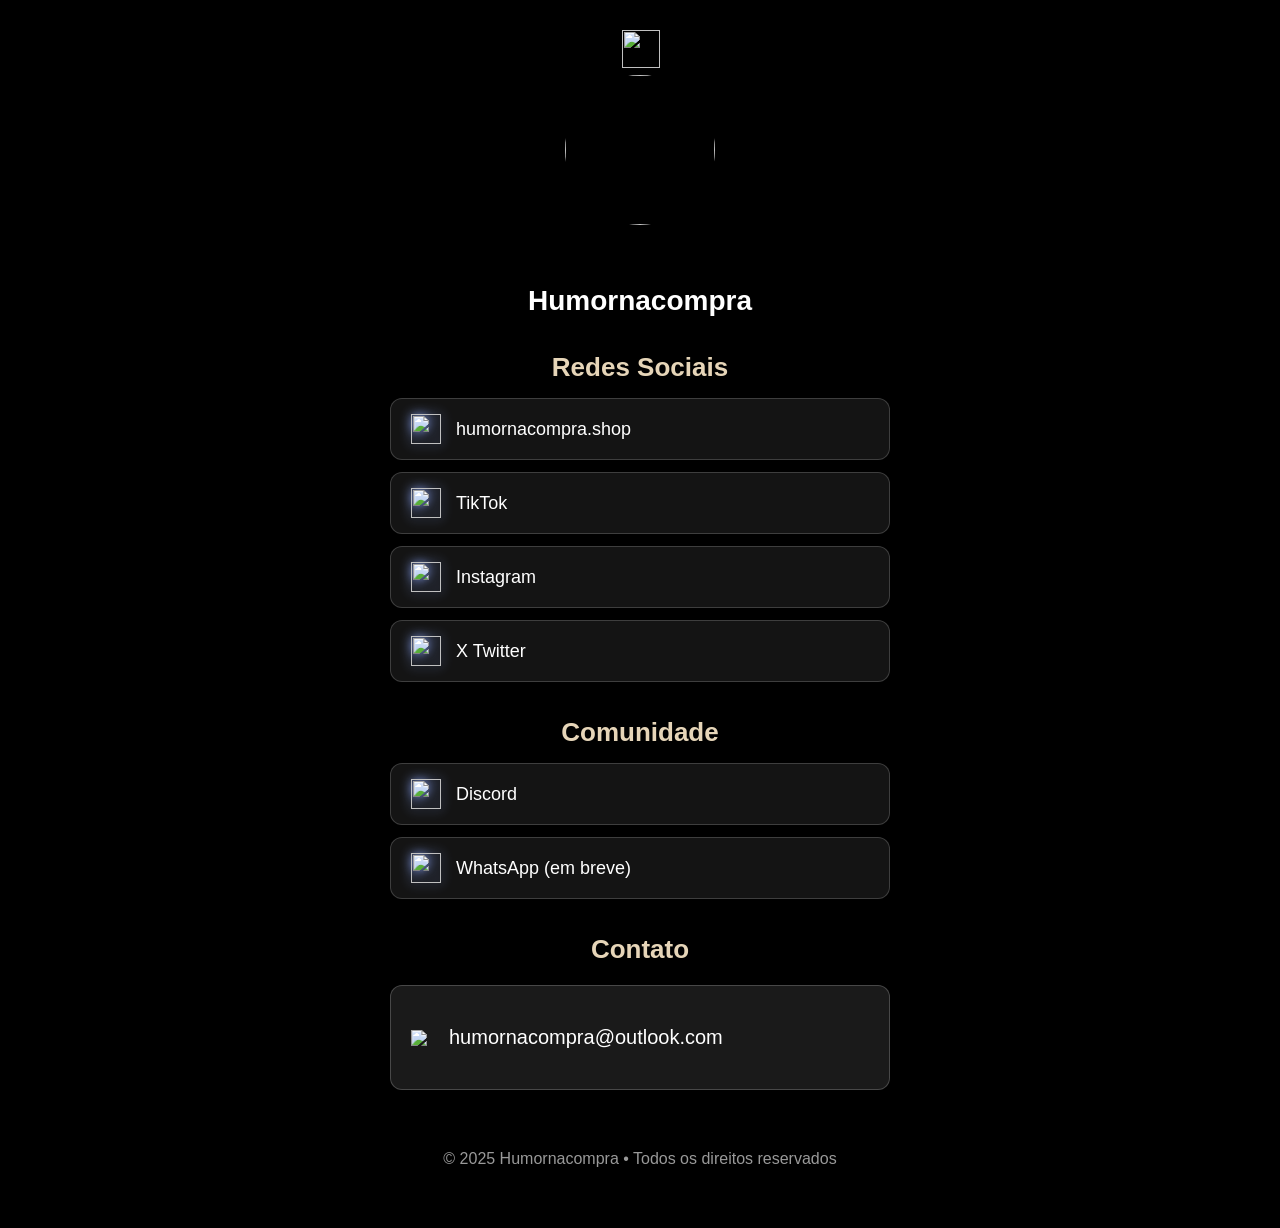
==== index.html @ 93d77291 "index.html" ====
<!DOCTYPE html>
<html lang="pt-BR">
<head>

<!-- Google tag (gtag.js) -->
<script async src="https://www.googletagmanager.com/gtag/js?id=G-73WH4DNDRT"></script>
<script>
  window.dataLayer = window.dataLayer || [];
  function gtag(){dataLayer.push(arguments);}
  gtag('js', new Date());
  gtag('config', 'G-73WH4DNDRT');
</script>

<meta charset="UTF-8">
<meta name="viewport" content="width=device-width, initial-scale=1.0">
<title>Humornacompra</title>

<link rel="icon" type="image/png" href="web1.png">

<style>
:root {
    --accent: #8da9ff;
    --accent2: #cfe0ff;
    --glass-bg: rgba(255,255,255,0.08);
    --glass-border: rgba(255,255,255,0.18);
    --title-color: #e6d5b8;
}

/* ===================== */
/* FUNDO SLIDESHOW */
/* ===================== */
body {
    margin: 0;
    font-family: Arial, sans-serif;
    color: #fff;
    display: flex;
    flex-direction: column;
    align-items: center;
    min-height: 100vh;
    padding: 40px 20px;
    overflow-x: hidden;
    background: #000;
    position: relative;
}

/* Slides */
.bg-slide {
    position: fixed;
    inset: 0;
    background-size: cover;
    background-position: center;
    background-repeat: no-repeat;
    z-index: -3;
    opacity: 0;
    animation: slideShow 32s infinite;
}

/* Cada slide com atraso */
.bg1 { background-image: url("fundo1.png"); animation-delay: 0s; }
.bg2 { background-image: url("fundo2.png"); animation-delay: 8s; }
.bg3 { background-image: url("fundo3.png"); animation-delay: 16s; }
.bg4 { background-image: url("fundo4.png"); animation-delay: 24s; }

/* Animação suave */
@keyframes slideShow {
    0%   { opacity: 0; }
    10%  { opacity: 1; }
    25%  { opacity: 1; }
    35%  { opacity: 0; }
    100% { opacity: 0; }
}

/* Camada de vidro/blur */
.bg-glass {
    position: fixed;
    inset: 0;
    z-index: -2;
    background: rgba(0,0,0,0.35);
    backdrop-filter: blur(14px);
    -webkit-backdrop-filter: blur(14px);
}

/* ===================== */
/* CONTEÚDO */
/* ===================== */

.container {
    width: 100%;
    max-width: 500px;
}

/* LOGO */
.logo-wrapper {
    position: relative;
    width: 220px;
    height: 220px;
    margin: 0 auto;
}

.profile-pic {
    width: 150px;
    height: 150px;
    border-radius: 50%;
    position: absolute;
    top: 35px;
    left: 35px;
    animation: colorShift 5s ease-in-out infinite;
}

@keyframes colorShift {
    0% { box-shadow: 0 0 25px #8da9ff, 0 0 35px #8da9ff; }
    50% { box-shadow: 0 0 45px #ffffff, 0 0 70px #ffffff; }
    100% { box-shadow: 0 0 25px #8da9ff, 0 0 35px #8da9ff; }
}

/* Órbita */
.orbital-group {
    position: absolute;
    inset: 0;
    animation: orbit 20s linear infinite;
}

@keyframes orbit {
    from { transform: rotate(0deg); }
    to   { transform: rotate(360deg); }
}

.lua-img {
    width: 38px;
    height: 38px;
    position: absolute;
    top: -10px;
    left: 92px;
}

/* Nome */
.profile-name {
    text-align: center;
    font-size: 28px;
    font-weight: bold;
    margin: 25px 0 20px;
}

/* Títulos */
h2, .section-title {
    text-align: center;
    font-size: 26px;
    font-weight: bold;
    margin: 35px 0 15px;
    color: var(--title-color);
}

/* Ícones */
.icon-img {
    width: 30px;
    height: 30px;
    animation: softPulse 2.2s ease-in-out infinite;
    filter: drop-shadow(0 0 6px var(--accent));
}

@keyframes softPulse {
    0% { transform: scale(1); }
    50% { transform: scale(1.15); }
    100% { transform: scale(1); }
}

/* Cards */
.link-card {
    background: var(--glass-bg);
    padding: 15px 20px;
    border-radius: 12px;
    margin: 12px 0;
    display: flex;
    align-items: center;
    gap: 15px;
    color: #fff;
    font-size: 18px;
    border: 1px solid var(--glass-border);
    text-decoration: none;
    transition: 0.25s ease;
}

.link-card:hover {
    transform: translateY(-4px);
    border-color: var(--accent);
    box-shadow: 0 0 15px var(--accent2), 0 0 25px var(--accent);
}

/* Contato */
.contato-box {
    margin-top: 20px;
    padding: 20px;
    border-radius: 12px;
    background: rgba(255,255,255,0.1);
    border: 1px solid rgba(255,255,255,0.2);
}

.contato-item {
    display: flex;
    align-items: center;
    gap: 12px;
    font-size: 20px;
}

/* Rodapé */
footer {
    width: 100%;
    padding: 20px;
    text-align: center;
    opacity: 0.6;
    margin-top: 40px;
}
</style>
</head>

<body>

<!-- SLIDES -->
<div class="bg-slide bg1"></div>
<div class="bg-slide bg2"></div>
<div class="bg-slide bg3"></div>
<div class="bg-slide bg4"></div>
<div class="bg-glass"></div>

<div class="container">

    <div class="logo-wrapper">
        <img src="logo.jpg" class="profile-pic">
        <div class="orbital-group">
            <img src="lua1.png" class="lua-img">
        </div>
    </div>

    <p class="profile-name">Humornacompra</p>

    <h2>Redes Sociais</h2>

    <a href="https://humornacompra.shop" class="link-card">
        <img src="web2.png" class="icon-img"> humornacompra.shop
    </a>

    <a href="https://www.tiktok.com/@humornacompra" class="link-card">
        <img src="tiktok.png" class="icon-img"> TikTok
    </a>

    <a href="https://www.instagram.com/humornacompra/" class="link-card">
        <img src="instagram.png" class="icon-img"> Instagram
    </a>

    <a href="https://x.com/humornacompra" class="link-card">
        <img src="x.png" class="icon-img"> X Twitter
    </a>

    <div class="section-title">Comunidade</div>

    <a href="https://discord.gg/jjnBDxH6M2" class="link-card">
        <img src="discord.png" class="icon-img"> Discord
    </a>

    <a href="#" class="link-card">
        <img src="whatsapp.png" class="icon-img"> WhatsApp (em breve)
    </a>

    <h2>Contato</h2>

    <div class="contato-box">
        <p class="contato-item">
            <img src="email.png" width="26"> humornacompra@outlook.com
        </p>
    </div>

</div>

<footer>
© 2025 Humornacompra • Todos os direitos reservados
</footer>

</body>
</html>
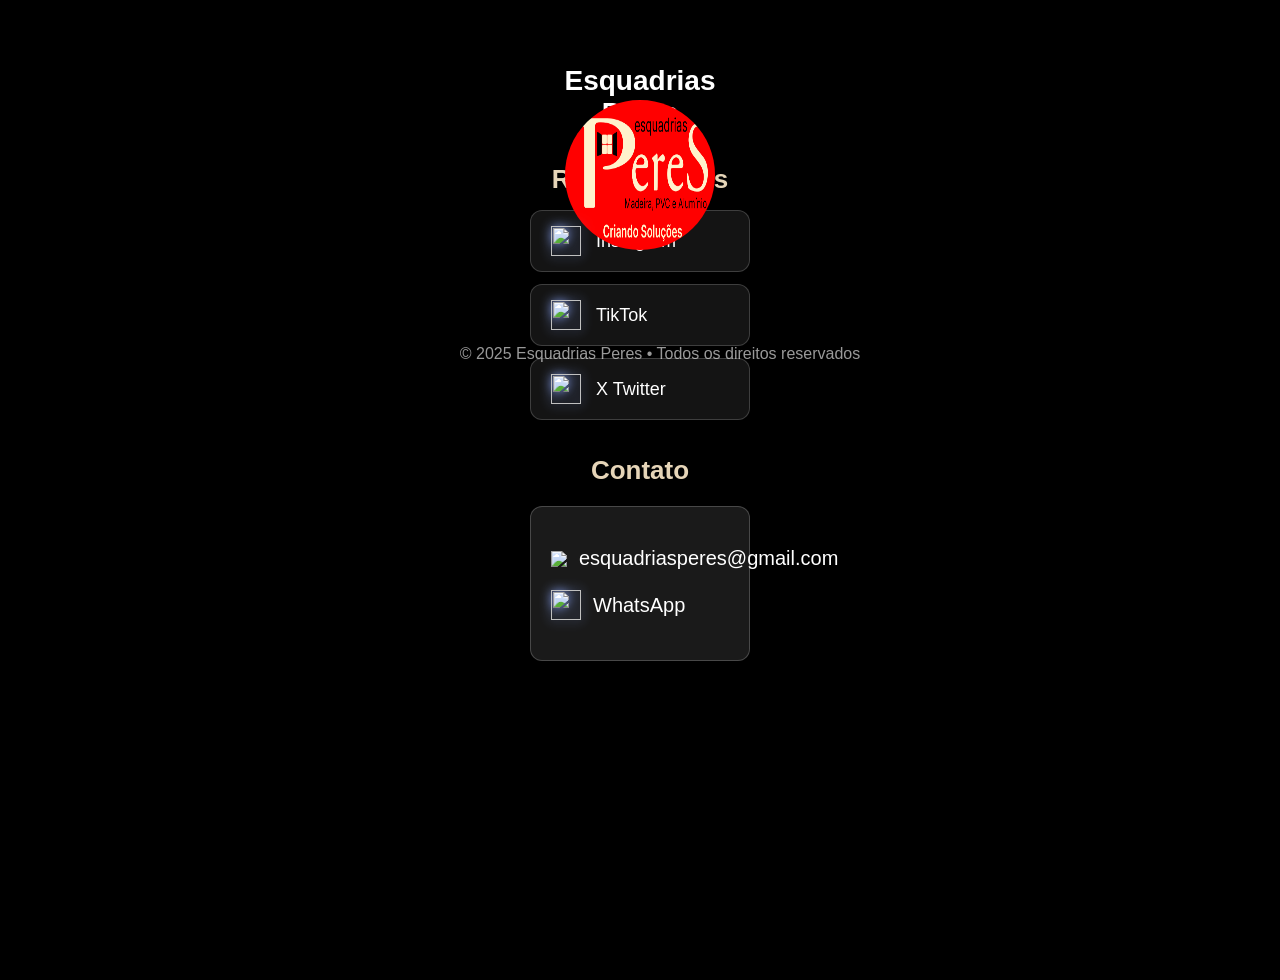
==== commit 13fb0620: "index.html" ====
--- a/index.html
+++ b/index.html
@@ -225,55 +225,44 @@
 <div class="container">
 
     <div class="logo-wrapper">
-        <img src="logo.jpg" class="profile-pic">
+        <img src="PeresLogo.png" class="profile-pic">
         <div class="orbital-group">
-            <img src="lua1.png" class="lua-img">
-        </div>
     </div>
 
-    <p class="profile-name">Humornacompra</p>
+    <p class="profile-name">Esquadrias Peres</p>
 
     <h2>Redes Sociais</h2>
 
-    <a href="https://humornacompra.shop" class="link-card">
-        <img src="web2.png" class="icon-img"> humornacompra.shop
+      <a href="https://www.instagram.com/humornacompra/" class="link-card">
+        <img src="instagram.png" class="icon-img"> Instagram
     </a>
 
     <a href="https://www.tiktok.com/@humornacompra" class="link-card">
         <img src="tiktok.png" class="icon-img"> TikTok
     </a>
 
-    <a href="https://www.instagram.com/humornacompra/" class="link-card">
-        <img src="instagram.png" class="icon-img"> Instagram
-    </a>
-
     <a href="https://x.com/humornacompra" class="link-card">
         <img src="x.png" class="icon-img"> X Twitter
     </a>
 
-    <div class="section-title">Comunidade</div>
-
-    <a href="https://discord.gg/jjnBDxH6M2" class="link-card">
-        <img src="discord.png" class="icon-img"> Discord
-    </a>
-
-    <a href="#" class="link-card">
-        <img src="whatsapp.png" class="icon-img"> WhatsApp (em breve)
-    </a>
-
     <h2>Contato</h2>
 
     <div class="contato-box">
         <p class="contato-item">
-            <img src="email.png" width="26"> humornacompra@outlook.com
+            <img src="email.png" width="26"> esquadriasperes@gmail.com
+        </p>
+      
+        <p class="contato-item">
+            <img src="whatsapp.png" class="icon-img"> WhatsApp
         </p>
     </div>
 
 </div>
 
 <footer>
-© 2025 Humornacompra • Todos os direitos reservados
+© 2025 Esquadrias Peres • Todos os direitos reservados
 </footer>
 
 </body>
 </html>
+
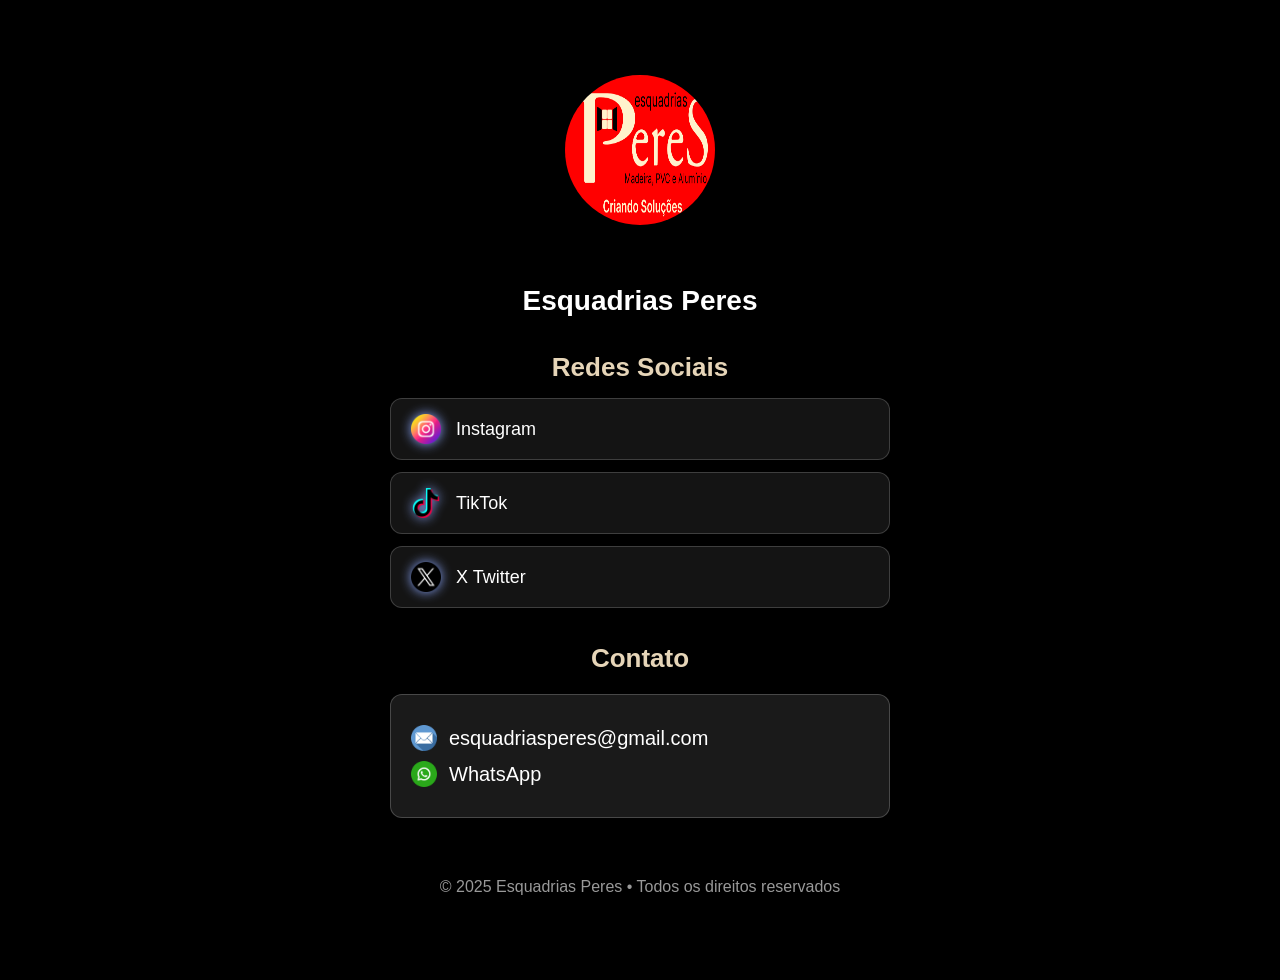
==== commit 7bd042bf: "index.html" ====
--- a/index.html
+++ b/index.html
@@ -2,267 +2,269 @@
 <html lang="pt-BR">
 <head>
 
-<!-- Google tag (gtag.js) -->
-<script async src="https://www.googletagmanager.com/gtag/js?id=G-73WH4DNDRT"></script>
-<script>
-  window.dataLayer = window.dataLayer || [];
-  function gtag(){dataLayer.push(arguments);}
-  gtag('js', new Date());
-  gtag('config', 'G-73WH4DNDRT');
-</script>
-
-<meta charset="UTF-8">
-<meta name="viewport" content="width=device-width, initial-scale=1.0">
-<title>Humornacompra</title>
-
-<link rel="icon" type="image/png" href="web1.png">
-
-<style>
-:root {
-    --accent: #8da9ff;
-    --accent2: #cfe0ff;
-    --glass-bg: rgba(255,255,255,0.08);
-    --glass-border: rgba(255,255,255,0.18);
-    --title-color: #e6d5b8;
-}
-
-/* ===================== */
-/* FUNDO SLIDESHOW */
-/* ===================== */
-body {
-    margin: 0;
-    font-family: Arial, sans-serif;
-    color: #fff;
-    display: flex;
-    flex-direction: column;
-    align-items: center;
-    min-height: 100vh;
-    padding: 40px 20px;
-    overflow-x: hidden;
-    background: #000;
-    position: relative;
-}
-
-/* Slides */
-.bg-slide {
-    position: fixed;
-    inset: 0;
-    background-size: cover;
-    background-position: center;
-    background-repeat: no-repeat;
-    z-index: -3;
-    opacity: 0;
-    animation: slideShow 32s infinite;
-}
-
-/* Cada slide com atraso */
-.bg1 { background-image: url("fundo1.png"); animation-delay: 0s; }
-.bg2 { background-image: url("fundo2.png"); animation-delay: 8s; }
-.bg3 { background-image: url("fundo3.png"); animation-delay: 16s; }
-.bg4 { background-image: url("fundo4.png"); animation-delay: 24s; }
-
-/* Animação suave */
-@keyframes slideShow {
-    0%   { opacity: 0; }
-    10%  { opacity: 1; }
-    25%  { opacity: 1; }
-    35%  { opacity: 0; }
-    100% { opacity: 0; }
-}
-
-/* Camada de vidro/blur */
-.bg-glass {
-    position: fixed;
-    inset: 0;
-    z-index: -2;
-    background: rgba(0,0,0,0.35);
-    backdrop-filter: blur(14px);
-    -webkit-backdrop-filter: blur(14px);
-}
-
-/* ===================== */
-/* CONTEÚDO */
-/* ===================== */
-
-.container {
-    width: 100%;
-    max-width: 500px;
-}
-
-/* LOGO */
-.logo-wrapper {
-    position: relative;
-    width: 220px;
-    height: 220px;
-    margin: 0 auto;
-}
-
-.profile-pic {
-    width: 150px;
-    height: 150px;
-    border-radius: 50%;
-    position: absolute;
-    top: 35px;
-    left: 35px;
-    animation: colorShift 5s ease-in-out infinite;
-}
-
-@keyframes colorShift {
-    0% { box-shadow: 0 0 25px #8da9ff, 0 0 35px #8da9ff; }
-    50% { box-shadow: 0 0 45px #ffffff, 0 0 70px #ffffff; }
-    100% { box-shadow: 0 0 25px #8da9ff, 0 0 35px #8da9ff; }
-}
-
-/* Órbita */
-.orbital-group {
-    position: absolute;
-    inset: 0;
-    animation: orbit 20s linear infinite;
-}
-
-@keyframes orbit {
-    from { transform: rotate(0deg); }
-    to   { transform: rotate(360deg); }
-}
-
-.lua-img {
-    width: 38px;
-    height: 38px;
-    position: absolute;
-    top: -10px;
-    left: 92px;
-}
-
-/* Nome */
-.profile-name {
-    text-align: center;
-    font-size: 28px;
-    font-weight: bold;
-    margin: 25px 0 20px;
-}
-
-/* Títulos */
-h2, .section-title {
-    text-align: center;
-    font-size: 26px;
-    font-weight: bold;
-    margin: 35px 0 15px;
-    color: var(--title-color);
-}
-
-/* Ícones */
-.icon-img {
-    width: 30px;
-    height: 30px;
-    animation: softPulse 2.2s ease-in-out infinite;
-    filter: drop-shadow(0 0 6px var(--accent));
-}
-
-@keyframes softPulse {
-    0% { transform: scale(1); }
-    50% { transform: scale(1.15); }
-    100% { transform: scale(1); }
-}
-
-/* Cards */
-.link-card {
-    background: var(--glass-bg);
-    padding: 15px 20px;
-    border-radius: 12px;
-    margin: 12px 0;
-    display: flex;
-    align-items: center;
-    gap: 15px;
-    color: #fff;
-    font-size: 18px;
-    border: 1px solid var(--glass-border);
-    text-decoration: none;
-    transition: 0.25s ease;
-}
-
-.link-card:hover {
-    transform: translateY(-4px);
-    border-color: var(--accent);
-    box-shadow: 0 0 15px var(--accent2), 0 0 25px var(--accent);
-}
-
-/* Contato */
-.contato-box {
-    margin-top: 20px;
-    padding: 20px;
-    border-radius: 12px;
-    background: rgba(255,255,255,0.1);
-    border: 1px solid rgba(255,255,255,0.2);
-}
-
-.contato-item {
-    display: flex;
-    align-items: center;
-    gap: 12px;
-    font-size: 20px;
-}
-
-/* Rodapé */
-footer {
-    width: 100%;
-    padding: 20px;
-    text-align: center;
-    opacity: 0.6;
-    margin-top: 40px;
-}
-</style>
+  <!-- Google tag (gtag.js) -->
+  <script async src="https://www.googletagmanager.com/gtag/js?id=G-73WH4DNDRT"></script>
+  <script>
+    window.dataLayer = window.dataLayer || [];
+    function gtag(){dataLayer.push(arguments);}
+    gtag('js', new Date());
+    gtag('config', 'G-73WH4DNDRT');
+  </script>
+
+  <meta charset="UTF-8">
+  <meta name="viewport" content="width=device-width, initial-scale=1.0">
+  <title>Esquadrias Peres</title>
+
+  <link rel="icon" type="image/png" href="web1.png">
+
+  <style>
+    :root {
+      --accent: #8da9ff;
+      --accent2: #cfe0ff;
+      --glass-bg: rgba(255,255,255,0.08);
+      --glass-border: rgba(255,255,255,0.18);
+      --title-color: #e6d5b8;
+    }
+
+    /* ===================== */
+    /* FUNDO SLIDESHOW */
+    /* ===================== */
+    body {
+      margin: 0;
+      font-family: Arial, sans-serif;
+      color: #fff;
+      display: flex;
+      flex-direction: column;
+      align-items: center;
+      min-height: 100vh;
+      padding: 40px 20px;
+      overflow-x: hidden;
+      background: #000;
+      position: relative;
+    }
+
+    .bg-slide {
+      position: fixed;
+      inset: 0;
+      background-size: cover;
+      background-position: center;
+      background-repeat: no-repeat;
+      z-index: -3;
+      opacity: 0;
+      animation: slideShow 32s infinite;
+    }
+
+    .bg1 { background-image: url("fundo1.png"); animation-delay: 0s; }
+    .bg2 { background-image: url("fundo2.png"); animation-delay: 8s; }
+    .bg3 { background-image: url("fundo3.png"); animation-delay: 16s; }
+    .bg4 { background-image: url("fundo4.png"); animation-delay: 24s; }
+
+    @keyframes slideShow {
+      0%   { opacity: 0; }
+      10%  { opacity: 1; }
+      25%  { opacity: 1; }
+      35%  { opacity: 0; }
+      100% { opacity: 0; }
+    }
+
+    .bg-glass {
+      position: fixed;
+      inset: 0;
+      z-index: -2;
+      background: rgba(0,0,0,0.35);
+      backdrop-filter: blur(14px);
+      -webkit-backdrop-filter: blur(14px);
+    }
+
+    /* ===================== */
+    /* CONTEÚDO */
+    /* ===================== */
+    .container {
+      width: 100%;
+      max-width: 500px;
+    }
+
+    /* LOGO */
+    .logo-wrapper {
+      position: relative;
+      width: 220px;
+      height: 220px;
+      margin: 0 auto;
+    }
+
+    .profile-pic {
+      width: 150px;
+      height: 150px;
+      border-radius: 50%;
+      position: absolute;
+      top: 35px;
+      left: 35px;
+      animation: colorShift 5s ease-in-out infinite;
+    }
+
+    @keyframes colorShift {
+      0% { box-shadow: 0 0 25px #8da9ff, 0 0 35px #8da9ff; }
+      50% { box-shadow: 0 0 45px #ffffff, 0 0 70px #ffffff; }
+      100% { box-shadow: 0 0 25px #8da9ff, 0 0 35px #8da9ff; }
+    }
+
+    /* Órbita (mantida, caso você queira colocar algum ícone girando no futuro) */
+    .orbital-group {
+      position: absolute;
+      inset: 0;
+      animation: orbit 20s linear infinite;
+      transform-origin: center center;
+      pointer-events: none;
+    }
+
+    @keyframes orbit {
+      from { transform: rotate(0deg); }
+      to   { transform: rotate(360deg); }
+    }
+
+    .lua-img {
+      width: 38px;
+      height: 38px;
+      position: absolute;
+      top: -10px;
+      left: 92px;
+    }
+
+    .profile-name {
+      text-align: center;
+      font-size: 28px;
+      font-weight: bold;
+      margin: 25px 0 20px;
+    }
+
+    h2, .section-title {
+      text-align: center;
+      font-size: 26px;
+      font-weight: bold;
+      margin: 35px 0 15px;
+      color: var(--title-color);
+    }
+
+    .icon-img {
+      width: 30px;
+      height: 30px;
+      animation: softPulse 2.2s ease-in-out infinite;
+      filter: drop-shadow(0 0 6px var(--accent));
+    }
+
+    @keyframes softPulse {
+      0% { transform: scale(1); }
+      50% { transform: scale(1.15); }
+      100% { transform: scale(1); }
+    }
+
+    .link-card {
+      background: var(--glass-bg);
+      padding: 15px 20px;
+      border-radius: 12px;
+      margin: 12px 0;
+      display: flex;
+      align-items: center;
+      gap: 15px;
+      color: #fff;
+      font-size: 18px;
+      border: 1px solid var(--glass-border);
+      text-decoration: none;
+      transition: 0.25s ease;
+    }
+
+    .link-card:hover {
+      transform: translateY(-4px);
+      border-color: var(--accent);
+      box-shadow: 0 0 15px var(--accent2), 0 0 25px var(--accent);
+    }
+
+    .contato-box {
+      margin-top: 20px;
+      padding: 20px;
+      border-radius: 12px;
+      background: rgba(255,255,255,0.1);
+      border: 1px solid rgba(255,255,255,0.2);
+    }
+
+    .contato-item {
+      display: flex;
+      align-items: center;
+      gap: 12px;
+      font-size: 20px;
+      margin: 10px 0;
+    }
+
+    /* Contato sem pulso/brilho (mais limpo) */
+    .contato-item img {
+      animation: none !important;
+      filter: none !important;
+    }
+
+    footer {
+      width: 100%;
+      padding: 20px;
+      text-align: center;
+      opacity: 0.6;
+      margin-top: 40px;
+    }
+  </style>
 </head>
 
 <body>
 
-<!-- SLIDES -->
-<div class="bg-slide bg1"></div>
-<div class="bg-slide bg2"></div>
-<div class="bg-slide bg3"></div>
-<div class="bg-slide bg4"></div>
-<div class="bg-glass"></div>
-
-<div class="container">
-
+  <!-- SLIDES -->
+  <div class="bg-slide bg1"></div>
+  <div class="bg-slide bg2"></div>
+  <div class="bg-slide bg3"></div>
+  <div class="bg-slide bg4"></div>
+  <div class="bg-glass"></div>
+
+  <div class="container">
+
+    <!-- LOGO -->
     <div class="logo-wrapper">
-        <img src="PeresLogo.png" class="profile-pic">
-        <div class="orbital-group">
+      <img src="PeresLogo.png" class="profile-pic" alt="Logo Esquadrias Peres">
+
+      <div class="orbital-group">
+        <!-- Se quiser um ícone orbitando, descomente e ajuste o arquivo -->
+        <!-- <img src="lua1.png" class="lua-img" alt="Ornamento"> -->
+      </div>
     </div>
 
     <p class="profile-name">Esquadrias Peres</p>
 
     <h2>Redes Sociais</h2>
 
-      <a href="https://www.instagram.com/humornacompra/" class="link-card">
-        <img src="instagram.png" class="icon-img"> Instagram
+    <a href="https://www.instagram.com/humornacompra/" class="link-card" target="_blank" rel="noopener">
+      <img src="instagram.png" class="icon-img" alt="Instagram"> Instagram
     </a>
 
-    <a href="https://www.tiktok.com/@humornacompra" class="link-card">
-        <img src="tiktok.png" class="icon-img"> TikTok
+    <a href="https://www.tiktok.com/@humornacompra" class="link-card" target="_blank" rel="noopener">
+      <img src="tiktok.png" class="icon-img" alt="TikTok"> TikTok
     </a>
 
-    <a href="https://x.com/humornacompra" class="link-card">
-        <img src="x.png" class="icon-img"> X Twitter
+    <a href="https://x.com/humornacompra" class="link-card" target="_blank" rel="noopener">
+      <img src="x.png" class="icon-img" alt="X"> X Twitter
     </a>
 
     <h2>Contato</h2>
 
     <div class="contato-box">
-        <p class="contato-item">
-            <img src="email.png" width="26"> esquadriasperes@gmail.com
-        </p>
-      
-        <p class="contato-item">
-            <img src="whatsapp.png" class="icon-img"> WhatsApp
-        </p>
+      <p class="contato-item">
+        <img src="email.png" width="26" alt="Email"> esquadriasperes@gmail.com
+      </p>
+
+      <p class="contato-item">
+        <img src="whatsapp.png" width="26" alt="WhatsApp"> WhatsApp
+      </p>
     </div>
 
-</div>
-
-<footer>
-© 2025 Esquadrias Peres • Todos os direitos reservados
-</footer>
+  </div>
+
+  <footer>
+    © 2025 Esquadrias Peres • Todos os direitos reservados
+  </footer>
 
 </body>
 </html>
-
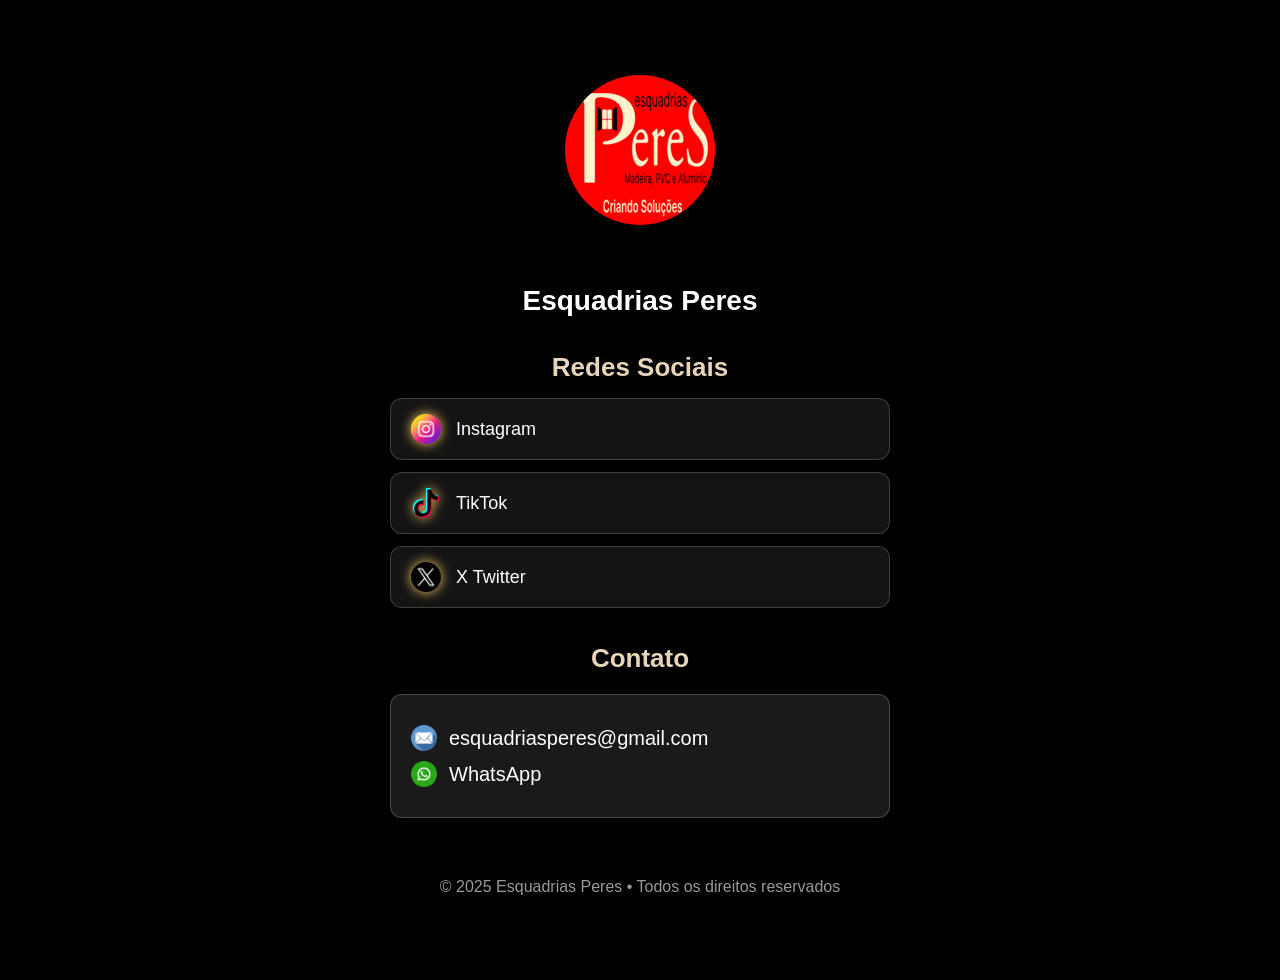
==== commit 4ed618a8: "index.html" ====
--- a/index.html
+++ b/index.html
@@ -1,7 +1,6 @@
 <!DOCTYPE html>
 <html lang="pt-BR">
 <head>
-
   <!-- Google tag (gtag.js) -->
   <script async src="https://www.googletagmanager.com/gtag/js?id=G-73WH4DNDRT"></script>
   <script>
@@ -11,16 +10,16 @@
     gtag('config', 'G-73WH4DNDRT');
   </script>
 
-  <meta charset="UTF-8">
-  <meta name="viewport" content="width=device-width, initial-scale=1.0">
+  <meta charset="UTF-8" />
+  <meta name="viewport" content="width=device-width, initial-scale=1.0" />
   <title>Esquadrias Peres</title>
 
   <link rel="icon" type="image/png" href="web1.png">
 
   <style>
     :root {
-      --accent: #8da9ff;
-      --accent2: #cfe0ff;
+      --accent: #ffd066;
+      --accent2: #ffe6a6;
       --glass-bg: rgba(255,255,255,0.08);
       --glass-border: rgba(255,255,255,0.18);
       --title-color: #e6d5b8;
@@ -77,6 +76,80 @@
     }
 
     /* ===================== */
+    /* PORTA ABRINDO (INTRO) */
+    /* ===================== */
+    #door-overlay {
+      position: fixed;
+      inset: 0;
+      z-index: 9999;
+      pointer-events: none;
+      background: rgba(0,0,0,0.25);
+      perspective: 1200px;
+    }
+
+    #door-overlay .door {
+      position: absolute;
+      top: 0;
+      bottom: 0;
+      width: 50%;
+      background:
+        linear-gradient(90deg, rgba(255,255,255,0.08), rgba(255,255,255,0.02)),
+        radial-gradient(circle at 30% 20%, rgba(255,210,90,0.22), rgba(0,0,0,0) 55%),
+        linear-gradient(180deg, rgba(20,20,20,0.95), rgba(0,0,0,0.92));
+      box-shadow:
+        inset 0 0 0 1px rgba(255,255,255,0.08),
+        0 20px 60px rgba(0,0,0,0.65);
+      transform-style: preserve-3d;
+      backface-visibility: hidden;
+    }
+
+    #door-overlay .door-left {
+      left: 0;
+      transform-origin: left center;
+      animation: doorOpenLeft 1.35s ease-in-out 0.35s forwards;
+    }
+
+    #door-overlay .door-right {
+      right: 0;
+      transform-origin: right center;
+      animation: doorOpenRight 1.35s ease-in-out 0.35s forwards;
+    }
+
+    #door-overlay .door-frame {
+      position: absolute;
+      inset: 0;
+      box-shadow:
+        inset 0 0 0 10px rgba(0,0,0,0.70),
+        inset 0 0 0 12px rgba(255,210,90,0.12);
+    }
+
+    @keyframes doorOpenLeft {
+      0%   { transform: rotateY(0deg); }
+      100% { transform: rotateY(-105deg); }
+    }
+    @keyframes doorOpenRight {
+      0%   { transform: rotateY(0deg); }
+      100% { transform: rotateY(105deg); }
+    }
+
+    #door-overlay.door-done {
+      animation: overlayFadeOut 0.55s ease forwards;
+      animation-delay: 1.75s;
+    }
+
+    @keyframes overlayFadeOut {
+      to { opacity: 0; visibility: hidden; }
+    }
+
+    @media (prefers-reduced-motion: reduce) {
+      #door-overlay .door,
+      #door-overlay.door-done {
+        animation: none !important;
+      }
+      #door-overlay { opacity: 0; visibility: hidden; }
+    }
+
+    /* ===================== */
     /* CONTEÚDO */
     /* ===================== */
     .container {
@@ -93,41 +166,40 @@
     }
 
     .profile-pic {
-      width: 150px;
-      height: 150px;
+      width: 170px;
+      height: 170px;
       border-radius: 50%;
       position: absolute;
-      top: 35px;
-      left: 35px;
+      top: 25px;
+      left: 25px;
+
+      object-fit: contain;
+      object-position: center;
+
+      background: rgba(0,0,0,0.20);
+      padding: 10px;
+      box-sizing: border-box;
+
       animation: colorShift 5s ease-in-out infinite;
     }
 
     @keyframes colorShift {
-      0% { box-shadow: 0 0 25px #8da9ff, 0 0 35px #8da9ff; }
-      50% { box-shadow: 0 0 45px #ffffff, 0 0 70px #ffffff; }
-      100% { box-shadow: 0 0 25px #8da9ff, 0 0 35px #8da9ff; }
-    }
-
-    /* Órbita (mantida, caso você queira colocar algum ícone girando no futuro) */
-    .orbital-group {
-      position: absolute;
-      inset: 0;
-      animation: orbit 20s linear infinite;
-      transform-origin: center center;
-      pointer-events: none;
-    }
-
-    @keyframes orbit {
-      from { transform: rotate(0deg); }
-      to   { transform: rotate(360deg); }
-    }
-
-    .lua-img {
-      width: 38px;
-      height: 38px;
-      position: absolute;
-      top: -10px;
-      left: 92px;
+      0% {
+        box-shadow:
+          0 0 18px rgba(255, 208, 102, 0.55),
+          0 0 32px rgba(255, 208, 102, 0.35);
+      }
+      50% {
+        box-shadow:
+          0 0 26px rgba(255, 245, 220, 0.70),
+          0 0 54px rgba(255, 208, 102, 0.55),
+          0 0 90px rgba(255, 208, 102, 0.25);
+      }
+      100% {
+        box-shadow:
+          0 0 18px rgba(255, 208, 102, 0.55),
+          0 0 32px rgba(255, 208, 102, 0.35);
+      }
     }
 
     .profile-name {
@@ -212,6 +284,12 @@
 </head>
 
 <body>
+  <!-- OVERLAY PORTA -->
+  <div id="door-overlay" aria-hidden="true">
+    <div class="door door-left"></div>
+    <div class="door door-right"></div>
+    <div class="door-frame"></div>
+  </div>
 
   <!-- SLIDES -->
   <div class="bg-slide bg1"></div>
@@ -221,15 +299,9 @@
   <div class="bg-glass"></div>
 
   <div class="container">
-
-    <!-- LOGO -->
+    <!-- LOGO (sem lua girando) -->
     <div class="logo-wrapper">
       <img src="PeresLogo.png" class="profile-pic" alt="Logo Esquadrias Peres">
-
-      <div class="orbital-group">
-        <!-- Se quiser um ícone orbitando, descomente e ajuste o arquivo -->
-        <!-- <img src="lua1.png" class="lua-img" alt="Ornamento"> -->
-      </div>
     </div>
 
     <p class="profile-name">Esquadrias Peres</p>
@@ -259,12 +331,20 @@
         <img src="whatsapp.png" width="26" alt="WhatsApp"> WhatsApp
       </p>
     </div>
-
   </div>
 
   <footer>
     © 2025 Esquadrias Peres • Todos os direitos reservados
   </footer>
 
+  <script>
+    window.addEventListener("load", () => {
+      const overlay = document.getElementById("door-overlay");
+      if (!overlay) return;
+
+      overlay.classList.add("door-done");
+      setTimeout(() => overlay.remove(), 2600);
+    });
+  </script>
 </body>
 </html>
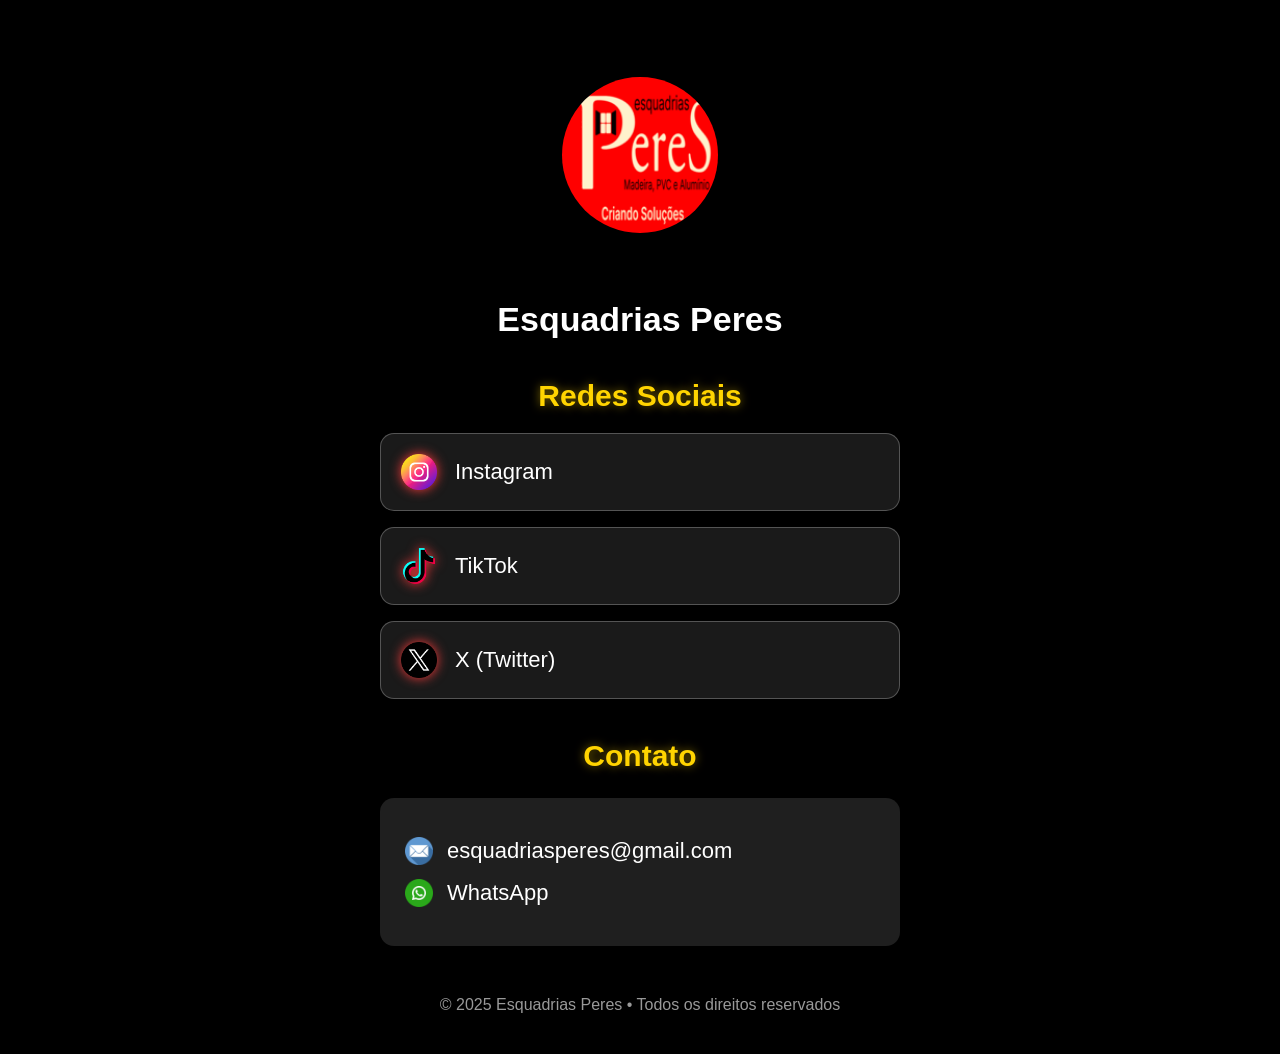
==== commit 020959a2: "index.html" ====
--- a/index.html
+++ b/index.html
@@ -18,16 +18,13 @@
 
   <style>
     :root {
-      --accent: #ffd066;
-      --accent2: #ffe6a6;
-      --glass-bg: rgba(255,255,255,0.08);
-      --glass-border: rgba(255,255,255,0.18);
-      --title-color: #e6d5b8;
-    }
-
-    /* ===================== */
-    /* FUNDO SLIDESHOW */
-    /* ===================== */
+      --accent: #ff3b3b;      /* vermelho brilho */
+      --accent2: #ff8a8a;
+      --title-color: #ffd400; /* amarelo títulos */
+      --glass-bg: rgba(255,255,255,0.1);
+      --glass-border: rgba(255,255,255,0.25);
+    }
+
     body {
       margin: 0;
       font-family: Arial, sans-serif;
@@ -42,12 +39,12 @@
       position: relative;
     }
 
+    /* FUNDO */
     .bg-slide {
       position: fixed;
       inset: 0;
       background-size: cover;
       background-position: center;
-      background-repeat: no-repeat;
       z-index: -3;
       opacity: 0;
       animation: slideShow 32s infinite;
@@ -59,239 +56,178 @@
     .bg4 { background-image: url("fundo4.png"); animation-delay: 24s; }
 
     @keyframes slideShow {
-      0%   { opacity: 0; }
-      10%  { opacity: 1; }
-      25%  { opacity: 1; }
-      35%  { opacity: 0; }
-      100% { opacity: 0; }
+      0% {opacity:0;}
+      10% {opacity:1;}
+      25% {opacity:1;}
+      35% {opacity:0;}
+      100% {opacity:0;}
     }
 
     .bg-glass {
       position: fixed;
       inset: 0;
       z-index: -2;
-      background: rgba(0,0,0,0.35);
+      background: rgba(0,0,0,0.45);
       backdrop-filter: blur(14px);
-      -webkit-backdrop-filter: blur(14px);
-    }
-
-    /* ===================== */
-    /* PORTA ABRINDO (INTRO) */
-    /* ===================== */
+    }
+
+    /* PORTA */
     #door-overlay {
       position: fixed;
       inset: 0;
       z-index: 9999;
+      background: rgba(0,0,0,0.3);
+      perspective: 1200px;
       pointer-events: none;
-      background: rgba(0,0,0,0.25);
-      perspective: 1200px;
-    }
-
-    #door-overlay .door {
+    }
+
+    .door {
       position: absolute;
       top: 0;
       bottom: 0;
       width: 50%;
-      background:
-        linear-gradient(90deg, rgba(255,255,255,0.08), rgba(255,255,255,0.02)),
-        radial-gradient(circle at 30% 20%, rgba(255,210,90,0.22), rgba(0,0,0,0) 55%),
-        linear-gradient(180deg, rgba(20,20,20,0.95), rgba(0,0,0,0.92));
-      box-shadow:
-        inset 0 0 0 1px rgba(255,255,255,0.08),
-        0 20px 60px rgba(0,0,0,0.65);
-      transform-style: preserve-3d;
-      backface-visibility: hidden;
-    }
-
-    #door-overlay .door-left {
+      background: linear-gradient(180deg,#1a1a1a,#000);
+      box-shadow: inset 0 0 0 1px rgba(255,255,255,0.1);
+    }
+
+    .door-left {
       left: 0;
-      transform-origin: left center;
-      animation: doorOpenLeft 1.35s ease-in-out 0.35s forwards;
-    }
-
-    #door-overlay .door-right {
+      transform-origin: left;
+      animation: openLeft 1.4s ease 0.3s forwards;
+    }
+
+    .door-right {
       right: 0;
-      transform-origin: right center;
-      animation: doorOpenRight 1.35s ease-in-out 0.35s forwards;
-    }
-
-    #door-overlay .door-frame {
-      position: absolute;
-      inset: 0;
-      box-shadow:
-        inset 0 0 0 10px rgba(0,0,0,0.70),
-        inset 0 0 0 12px rgba(255,210,90,0.12);
-    }
-
-    @keyframes doorOpenLeft {
-      0%   { transform: rotateY(0deg); }
-      100% { transform: rotateY(-105deg); }
-    }
-    @keyframes doorOpenRight {
-      0%   { transform: rotateY(0deg); }
-      100% { transform: rotateY(105deg); }
-    }
-
-    #door-overlay.door-done {
-      animation: overlayFadeOut 0.55s ease forwards;
-      animation-delay: 1.75s;
-    }
-
-    @keyframes overlayFadeOut {
-      to { opacity: 0; visibility: hidden; }
-    }
-
-    @media (prefers-reduced-motion: reduce) {
-      #door-overlay .door,
-      #door-overlay.door-done {
-        animation: none !important;
-      }
-      #door-overlay { opacity: 0; visibility: hidden; }
-    }
-
-    /* ===================== */
+      transform-origin: right;
+      animation: openRight 1.4s ease 0.3s forwards;
+    }
+
+    @keyframes openLeft { to { transform: rotateY(-105deg); } }
+    @keyframes openRight { to { transform: rotateY(105deg); } }
+
+    #door-overlay.done {
+      animation: fadeOut 0.6s ease forwards;
+      animation-delay: 1.8s;
+    }
+
+    @keyframes fadeOut {
+      to { opacity:0; visibility:hidden; }
+    }
+
     /* CONTEÚDO */
-    /* ===================== */
     .container {
       width: 100%;
-      max-width: 500px;
-    }
-
-    /* LOGO */
+      max-width: 520px;
+    }
+
     .logo-wrapper {
+      width: 230px;
+      height: 230px;
+      margin: 0 auto;
       position: relative;
-      width: 220px;
-      height: 220px;
-      margin: 0 auto;
     }
 
     .profile-pic {
-      width: 170px;
-      height: 170px;
+      width: 180px;
+      height: 180px;
       border-radius: 50%;
       position: absolute;
       top: 25px;
       left: 25px;
-
+      padding: 12px;
+      box-sizing: border-box;
+      background: rgba(0,0,0,0.3);
       object-fit: contain;
-      object-position: center;
-
-      background: rgba(0,0,0,0.20);
-      padding: 10px;
-      box-sizing: border-box;
-
-      animation: colorShift 5s ease-in-out infinite;
-    }
-
-    @keyframes colorShift {
+      animation: glowRed 5s infinite;
+    }
+
+    @keyframes glowRed {
       0% {
-        box-shadow:
-          0 0 18px rgba(255, 208, 102, 0.55),
-          0 0 32px rgba(255, 208, 102, 0.35);
+        box-shadow: 0 0 20px rgba(255,0,0,0.5);
       }
       50% {
         box-shadow:
-          0 0 26px rgba(255, 245, 220, 0.70),
-          0 0 54px rgba(255, 208, 102, 0.55),
-          0 0 90px rgba(255, 208, 102, 0.25);
+          0 0 35px rgba(255,0,0,0.9),
+          0 0 80px rgba(255,0,0,0.6);
       }
       100% {
-        box-shadow:
-          0 0 18px rgba(255, 208, 102, 0.55),
-          0 0 32px rgba(255, 208, 102, 0.35);
+        box-shadow: 0 0 20px rgba(255,0,0,0.5);
       }
     }
 
     .profile-name {
       text-align: center;
-      font-size: 28px;
+      font-size: 34px;
       font-weight: bold;
-      margin: 25px 0 20px;
-    }
-
-    h2, .section-title {
+      margin: 30px 0;
+    }
+
+    h2 {
       text-align: center;
-      font-size: 26px;
-      font-weight: bold;
-      margin: 35px 0 15px;
+      font-size: 30px;
       color: var(--title-color);
-    }
-
-    .icon-img {
-      width: 30px;
-      height: 30px;
-      animation: softPulse 2.2s ease-in-out infinite;
-      filter: drop-shadow(0 0 6px var(--accent));
-    }
-
-    @keyframes softPulse {
-      0% { transform: scale(1); }
-      50% { transform: scale(1.15); }
-      100% { transform: scale(1); }
+      margin: 40px 0 20px;
+      text-shadow: 0 0 10px rgba(255,212,0,0.5);
     }
 
     .link-card {
       background: var(--glass-bg);
-      padding: 15px 20px;
-      border-radius: 12px;
-      margin: 12px 0;
+      padding: 20px;
+      border-radius: 14px;
+      margin: 16px 0;
       display: flex;
       align-items: center;
-      gap: 15px;
+      gap: 18px;
+      font-size: 22px;
+      text-decoration: none;
       color: #fff;
-      font-size: 18px;
       border: 1px solid var(--glass-border);
-      text-decoration: none;
-      transition: 0.25s ease;
+      transition: 0.3s;
     }
 
     .link-card:hover {
-      transform: translateY(-4px);
-      border-color: var(--accent);
-      box-shadow: 0 0 15px var(--accent2), 0 0 25px var(--accent);
+      transform: translateY(-5px);
+      box-shadow:
+        0 0 18px var(--accent),
+        0 0 35px var(--accent);
+    }
+
+    .icon-img {
+      width: 36px;
+      height: 36px;
+      filter: drop-shadow(0 0 6px var(--accent));
     }
 
     .contato-box {
-      margin-top: 20px;
-      padding: 20px;
-      border-radius: 12px;
-      background: rgba(255,255,255,0.1);
-      border: 1px solid rgba(255,255,255,0.2);
+      margin-top: 25px;
+      padding: 25px;
+      border-radius: 14px;
+      background: rgba(255,255,255,0.12);
+      font-size: 22px;
     }
 
     .contato-item {
       display: flex;
       align-items: center;
-      gap: 12px;
-      font-size: 20px;
-      margin: 10px 0;
-    }
-
-    /* Contato sem pulso/brilho (mais limpo) */
-    .contato-item img {
-      animation: none !important;
-      filter: none !important;
+      gap: 14px;
+      margin: 14px 0;
     }
 
     footer {
-      width: 100%;
-      padding: 20px;
+      margin-top: 50px;
+      opacity: 0.6;
+      font-size: 16px;
       text-align: center;
-      opacity: 0.6;
-      margin-top: 40px;
     }
   </style>
 </head>
 
 <body>
-  <!-- OVERLAY PORTA -->
-  <div id="door-overlay" aria-hidden="true">
+  <div id="door-overlay">
     <div class="door door-left"></div>
     <div class="door door-right"></div>
-    <div class="door-frame"></div>
   </div>
 
-  <!-- SLIDES -->
   <div class="bg-slide bg1"></div>
   <div class="bg-slide bg2"></div>
   <div class="bg-slide bg3"></div>
@@ -299,7 +235,6 @@
   <div class="bg-glass"></div>
 
   <div class="container">
-    <!-- LOGO (sem lua girando) -->
     <div class="logo-wrapper">
       <img src="PeresLogo.png" class="profile-pic" alt="Logo Esquadrias Peres">
     </div>
@@ -308,28 +243,27 @@
 
     <h2>Redes Sociais</h2>
 
-    <a href="https://www.instagram.com/humornacompra/" class="link-card" target="_blank" rel="noopener">
-      <img src="instagram.png" class="icon-img" alt="Instagram"> Instagram
+    <a href="https://www.instagram.com/humornacompra/" class="link-card" target="_blank">
+      <img src="instagram.png" class="icon-img"> Instagram
     </a>
 
-    <a href="https://www.tiktok.com/@humornacompra" class="link-card" target="_blank" rel="noopener">
-      <img src="tiktok.png" class="icon-img" alt="TikTok"> TikTok
+    <a href="https://www.tiktok.com/@humornacompra" class="link-card" target="_blank">
+      <img src="tiktok.png" class="icon-img"> TikTok
     </a>
 
-    <a href="https://x.com/humornacompra" class="link-card" target="_blank" rel="noopener">
-      <img src="x.png" class="icon-img" alt="X"> X Twitter
+    <a href="https://x.com/humornacompra" class="link-card" target="_blank">
+      <img src="x.png" class="icon-img"> X (Twitter)
     </a>
 
     <h2>Contato</h2>
 
     <div class="contato-box">
-      <p class="contato-item">
-        <img src="email.png" width="26" alt="Email"> esquadriasperes@gmail.com
-      </p>
-
-      <p class="contato-item">
-        <img src="whatsapp.png" width="26" alt="WhatsApp"> WhatsApp
-      </p>
+      <div class="contato-item">
+        <img src="email.png" width="28"> esquadriasperes@gmail.com
+      </div>
+      <div class="contato-item">
+        <img src="whatsapp.png" width="28"> WhatsApp
+      </div>
     </div>
   </div>
 
@@ -340,9 +274,7 @@
   <script>
     window.addEventListener("load", () => {
       const overlay = document.getElementById("door-overlay");
-      if (!overlay) return;
-
-      overlay.classList.add("door-done");
+      overlay.classList.add("done");
       setTimeout(() => overlay.remove(), 2600);
     });
   </script>
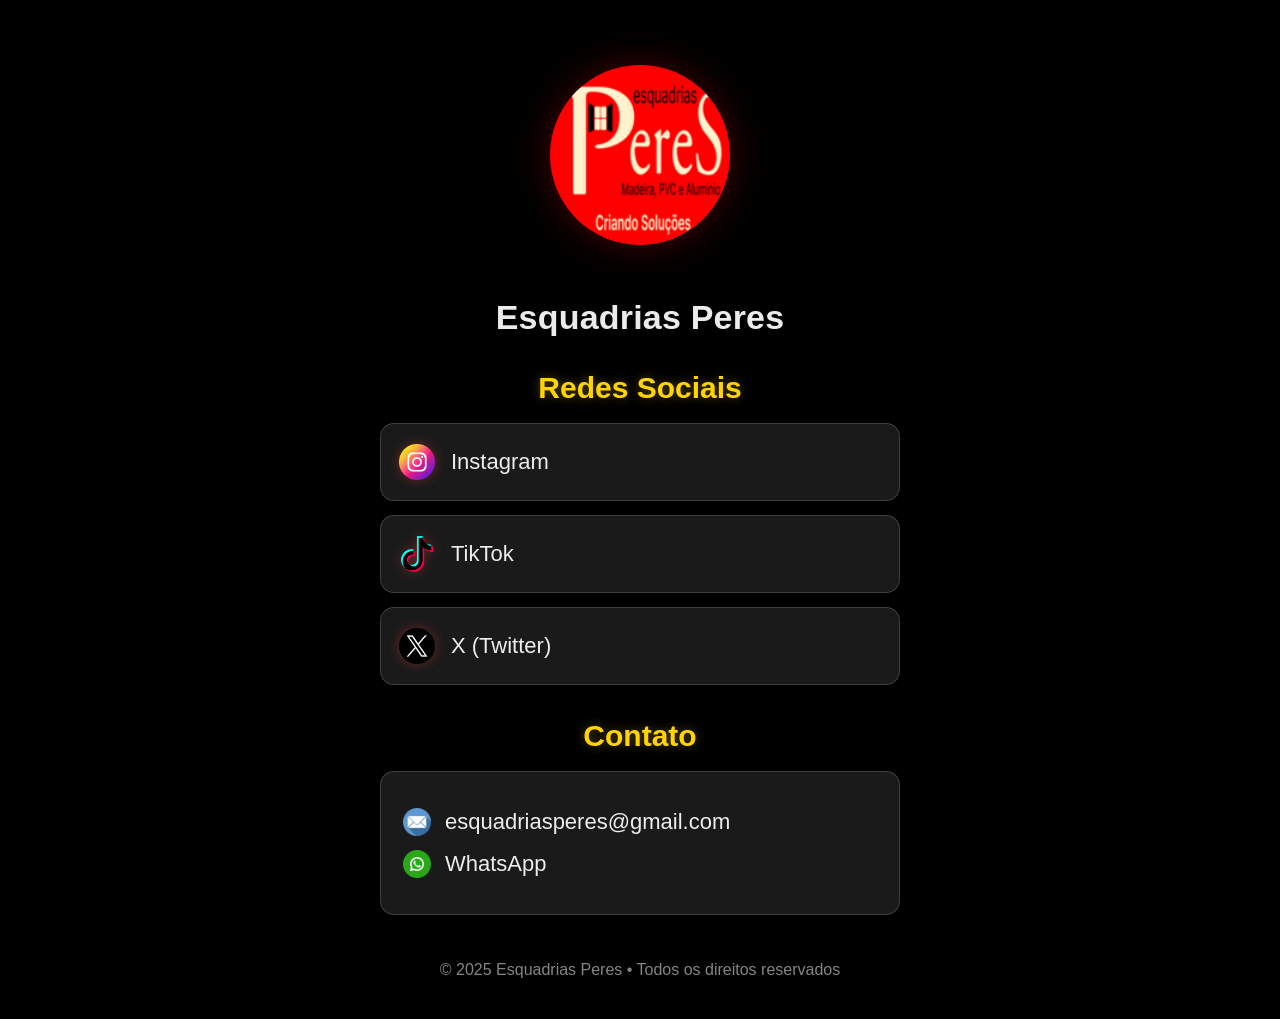
==== commit 813013da: "index.html" ====
--- a/index.html
+++ b/index.html
@@ -14,220 +14,264 @@
   <meta name="viewport" content="width=device-width, initial-scale=1.0" />
   <title>Esquadrias Peres</title>
 
-  <link rel="icon" type="image/png" href="web1.png">
+  <link rel="icon" type="image/png" href="web1.png" />
 
   <style>
-    :root {
-      --accent: #ff3b3b;      /* vermelho brilho */
-      --accent2: #ff8a8a;
-      --title-color: #ffd400; /* amarelo títulos */
-      --glass-bg: rgba(255,255,255,0.1);
-      --glass-border: rgba(255,255,255,0.25);
-    }
-
-    body {
-      margin: 0;
+    :root{
+      --accent: #ff3b3b;      /* brilho vermelho */
+      --accent2:#ff8a8a;
+      --title-color:#ffd400;  /* títulos amarelos */
+      --glass-bg: rgba(255,255,255,0.10);
+      --glass-border: rgba(255,255,255,0.22);
+      --text-soft: rgba(255,255,255,0.92);
+    }
+
+    * { box-sizing: border-box; }
+
+    body{
+      margin:0;
       font-family: Arial, sans-serif;
-      color: #fff;
-      display: flex;
-      flex-direction: column;
-      align-items: center;
-      min-height: 100vh;
-      padding: 40px 20px;
-      overflow-x: hidden;
-      background: #000;
-      position: relative;
-    }
-
-    /* FUNDO */
-    .bg-slide {
-      position: fixed;
-      inset: 0;
-      background-size: cover;
-      background-position: center;
-      z-index: -3;
-      opacity: 0;
-      animation: slideShow 32s infinite;
-    }
-
-    .bg1 { background-image: url("fundo1.png"); animation-delay: 0s; }
-    .bg2 { background-image: url("fundo2.png"); animation-delay: 8s; }
-    .bg3 { background-image: url("fundo3.png"); animation-delay: 16s; }
-    .bg4 { background-image: url("fundo4.png"); animation-delay: 24s; }
-
-    @keyframes slideShow {
-      0% {opacity:0;}
-      10% {opacity:1;}
-      25% {opacity:1;}
-      35% {opacity:0;}
-      100% {opacity:0;}
-    }
-
-    .bg-glass {
-      position: fixed;
-      inset: 0;
-      z-index: -2;
-      background: rgba(0,0,0,0.45);
+      color:#fff;
+      display:flex;
+      flex-direction:column;
+      align-items:center;
+      min-height:100vh;
+      padding:40px 20px;
+      overflow-x:hidden;
+      background:#000;
+      position:relative;
+    }
+
+    /* ===================== */
+    /* PORTA DE CORRER (INTRO) */
+    /* ===================== */
+    #sliding-door{
+      position:fixed;
+      inset:0;
+      z-index:9999;
+      pointer-events:none;
+
+      /* coloque seu PNG aqui */
+      background: url("porta-correr.png") center / cover no-repeat;
+
+      animation: slideDoor 1.6s cubic-bezier(.2,.9,.2,1) forwards;
+      animation-delay: .35s;
+    }
+    @keyframes slideDoor{
+      0%   { transform: translateX(0); }
+      100% { transform: translateX(-112%); }
+    }
+    @media (prefers-reduced-motion: reduce){
+      #sliding-door{ animation:none; opacity:0; visibility:hidden; }
+    }
+
+    /* ===================== */
+    /* FUNDO: SLIDES + ZOOM (KEN BURNS) */
+    /* ===================== */
+    .bg-slide{
+      position:fixed;
+      inset:0;
+      background-size:cover;
+      background-position:center;
+      background-repeat:no-repeat;
+      z-index:-3;
+      opacity:0;
+      animation:
+        slideShow 32s infinite,
+        bgZoom 8s ease-in-out infinite;
+      transform: scale(1.02);
+      will-change: transform, opacity;
+    }
+
+    .bg1{ background-image:url("fundo1.png"); animation-delay:0s, 0s; }
+    .bg2{ background-image:url("fundo2.png"); animation-delay:8s, 0s; }
+    .bg3{ background-image:url("fundo3.png"); animation-delay:16s, 0s; }
+    .bg4{ background-image:url("fundo4.png"); animation-delay:24s, 0s; }
+
+    @keyframes slideShow{
+      0%   { opacity:0; }
+      10%  { opacity:1; }
+      25%  { opacity:1; }
+      35%  { opacity:0; }
+      100% { opacity:0; }
+    }
+
+    /* zoom mais visível */
+    @keyframes bgZoom{
+      0%   { transform: scale(1.06); }
+      100% { transform: scale(1.18); }
+    }
+
+    .bg-glass{
+      position:fixed;
+      inset:0;
+      z-index:-2;
+      background: rgba(0,0,0,0.46);
       backdrop-filter: blur(14px);
-    }
-
-    /* PORTA */
-    #door-overlay {
-      position: fixed;
-      inset: 0;
-      z-index: 9999;
-      background: rgba(0,0,0,0.3);
-      perspective: 1200px;
-      pointer-events: none;
-    }
-
-    .door {
-      position: absolute;
-      top: 0;
-      bottom: 0;
-      width: 50%;
-      background: linear-gradient(180deg,#1a1a1a,#000);
-      box-shadow: inset 0 0 0 1px rgba(255,255,255,0.1);
-    }
-
-    .door-left {
-      left: 0;
-      transform-origin: left;
-      animation: openLeft 1.4s ease 0.3s forwards;
-    }
-
-    .door-right {
-      right: 0;
-      transform-origin: right;
-      animation: openRight 1.4s ease 0.3s forwards;
-    }
-
-    @keyframes openLeft { to { transform: rotateY(-105deg); } }
-    @keyframes openRight { to { transform: rotateY(105deg); } }
-
-    #door-overlay.done {
-      animation: fadeOut 0.6s ease forwards;
-      animation-delay: 1.8s;
-    }
-
-    @keyframes fadeOut {
-      to { opacity:0; visibility:hidden; }
-    }
-
+      -webkit-backdrop-filter: blur(14px);
+    }
+
+    /* ===================== */
     /* CONTEÚDO */
-    .container {
-      width: 100%;
-      max-width: 520px;
-    }
-
-    .logo-wrapper {
-      width: 230px;
-      height: 230px;
+    /* ===================== */
+    .container{
+      width:100%;
+      max-width:520px;
+    }
+
+    /* LOGO */
+    .logo-wrapper{
+      width:230px;
+      height:230px;
       margin: 0 auto;
-      position: relative;
-    }
-
-    .profile-pic {
+      position:relative;
+    }
+
+    .profile-pic{
       width: 180px;
       height: 180px;
       border-radius: 50%;
-      position: absolute;
+      position:absolute;
       top: 25px;
       left: 25px;
-      padding: 12px;
-      box-sizing: border-box;
-      background: rgba(0,0,0,0.3);
+
+      /* remove “borda preta” / fundo escuro */
+      background: transparent;
+      padding: 0;
+
       object-fit: contain;
-      animation: glowRed 5s infinite;
-    }
-
-    @keyframes glowRed {
-      0% {
-        box-shadow: 0 0 20px rgba(255,0,0,0.5);
+      object-position: center;
+
+      /* brilho vermelho em volta */
+      animation: glowRed 4.8s ease-in-out infinite;
+      filter: drop-shadow(0 0 18px rgba(255, 0, 0, 0.28));
+    }
+
+    @keyframes glowRed{
+      0%{
+        box-shadow:
+          0 0 18px rgba(255,0,0,0.35),
+          0 0 34px rgba(255,0,0,0.18);
       }
-      50% {
+      50%{
         box-shadow:
-          0 0 35px rgba(255,0,0,0.9),
-          0 0 80px rgba(255,0,0,0.6);
+          0 0 26px rgba(255,0,0,0.60),
+          0 0 60px rgba(255,0,0,0.28),
+          0 0 110px rgba(255,0,0,0.14);
       }
-      100% {
-        box-shadow: 0 0 20px rgba(255,0,0,0.5);
+      100%{
+        box-shadow:
+          0 0 18px rgba(255,0,0,0.35),
+          0 0 34px rgba(255,0,0,0.18);
       }
     }
 
-    .profile-name {
-      text-align: center;
+    .profile-name{
+      text-align:center;
       font-size: 34px;
-      font-weight: bold;
-      margin: 30px 0;
-    }
-
-    h2 {
-      text-align: center;
+      font-weight: 800;
+      letter-spacing: 0.2px;
+      margin: 28px 0 18px;
+      color: var(--text-soft);
+      text-shadow: 0 2px 18px rgba(0,0,0,0.45);
+    }
+
+    h2{
+      text-align:center;
       font-size: 30px;
       color: var(--title-color);
-      margin: 40px 0 20px;
-      text-shadow: 0 0 10px rgba(255,212,0,0.5);
-    }
-
-    .link-card {
-      background: var(--glass-bg);
-      padding: 20px;
+      margin: 34px 0 18px;
+      text-shadow: 0 0 10px rgba(255,212,0,0.35);
+    }
+
+    /* CARDS MAIS LIMPOS */
+    .link-card{
+      background: rgba(255,255,255,0.10);
+      padding: 20px 18px;
       border-radius: 14px;
-      margin: 16px 0;
-      display: flex;
-      align-items: center;
-      gap: 18px;
+      margin: 14px 0;
+      display:flex;
+      align-items:center;
+      gap: 16px;
       font-size: 22px;
-      text-decoration: none;
-      color: #fff;
-      border: 1px solid var(--glass-border);
-      transition: 0.3s;
-    }
-
-    .link-card:hover {
-      transform: translateY(-5px);
+      text-decoration:none;
+      color: var(--text-soft);
+      border: 1px solid rgba(255,255,255,0.16);
+      transition: transform .22s ease, box-shadow .22s ease, border-color .22s ease, background .22s ease;
+    }
+
+    .link-card:hover{
+      transform: translateY(-3px);
+      border-color: rgba(255,255,255,0.22);
+      background: rgba(255,255,255,0.13);
       box-shadow:
-        0 0 18px var(--accent),
-        0 0 35px var(--accent);
-    }
-
-    .icon-img {
+        0 0 14px rgba(255, 59, 59, 0.22),
+        0 0 28px rgba(255, 59, 59, 0.16);
+    }
+
+    /* ÍCONES: animação mais tranquila */
+    .icon-img{
       width: 36px;
       height: 36px;
-      filter: drop-shadow(0 0 6px var(--accent));
-    }
-
-    .contato-box {
-      margin-top: 25px;
-      padding: 25px;
+      filter: drop-shadow(0 0 6px rgba(255, 59, 59, 0.35));
+      animation: iconFloat 3.6s ease-in-out infinite;
+      transform-origin: center;
+    }
+
+    @keyframes iconFloat{
+      0%   { transform: translateY(0) scale(1); opacity: 0.96; }
+      50%  { transform: translateY(-3px) scale(1.03); opacity: 1; }
+      100% { transform: translateY(0) scale(1); opacity: 0.96; }
+    }
+
+    /* CONTATO */
+    .contato-box{
+      margin-top: 18px;
+      padding: 22px;
       border-radius: 14px;
-      background: rgba(255,255,255,0.12);
+      background: rgba(255,255,255,0.10);
+      border: 1px solid rgba(255,255,255,0.16);
       font-size: 22px;
     }
 
-    .contato-item {
-      display: flex;
-      align-items: center;
+    .contato-item{
+      display:flex;
+      align-items:center;
       gap: 14px;
       margin: 14px 0;
-    }
-
-    footer {
-      margin-top: 50px;
-      opacity: 0.6;
+      color: var(--text-soft);
+    }
+
+    /* sem animação no contato para ficar limpo */
+    .contato-item img{
+      filter: none !important;
+      animation: none !important;
+    }
+
+    footer{
+      margin-top: 46px;
+      opacity: 0.65;
       font-size: 16px;
-      text-align: center;
+      text-align:center;
+      color: rgba(255,255,255,0.8);
+    }
+
+    /* Mobile */
+    @media (max-width: 420px){
+      .profile-name{ font-size: 30px; }
+      h2{ font-size: 28px; }
+      .link-card{ font-size: 20px; padding: 18px 16px; }
+      .contato-box{ font-size: 20px; }
+      .icon-img{ width: 34px; height: 34px; }
     }
   </style>
 </head>
 
 <body>
-  <div id="door-overlay">
-    <div class="door door-left"></div>
-    <div class="door door-right"></div>
-  </div>
-
+  <!-- PORTA DE CORRER -->
+  <div id="sliding-door" aria-hidden="true"></div>
+
+  <!-- SLIDES -->
   <div class="bg-slide bg1"></div>
   <div class="bg-slide bg2"></div>
   <div class="bg-slide bg3"></div>
@@ -235,6 +279,7 @@
   <div class="bg-glass"></div>
 
   <div class="container">
+    <!-- LOGO -->
     <div class="logo-wrapper">
       <img src="PeresLogo.png" class="profile-pic" alt="Logo Esquadrias Peres">
     </div>
@@ -243,26 +288,26 @@
 
     <h2>Redes Sociais</h2>
 
-    <a href="https://www.instagram.com/humornacompra/" class="link-card" target="_blank">
-      <img src="instagram.png" class="icon-img"> Instagram
+    <a href="https://www.instagram.com/humornacompra/" class="link-card" target="_blank" rel="noopener">
+      <img src="instagram.png" class="icon-img" alt="Instagram"> Instagram
     </a>
 
-    <a href="https://www.tiktok.com/@humornacompra" class="link-card" target="_blank">
-      <img src="tiktok.png" class="icon-img"> TikTok
+    <a href="https://www.tiktok.com/@humornacompra" class="link-card" target="_blank" rel="noopener">
+      <img src="tiktok.png" class="icon-img" alt="TikTok"> TikTok
     </a>
 
-    <a href="https://x.com/humornacompra" class="link-card" target="_blank">
-      <img src="x.png" class="icon-img"> X (Twitter)
+    <a href="https://x.com/humornacompra" class="link-card" target="_blank" rel="noopener">
+      <img src="x.png" class="icon-img" alt="X"> X (Twitter)
     </a>
 
     <h2>Contato</h2>
 
     <div class="contato-box">
       <div class="contato-item">
-        <img src="email.png" width="28"> esquadriasperes@gmail.com
+        <img src="email.png" width="28" alt="Email"> esquadriasperes@gmail.com
       </div>
       <div class="contato-item">
-        <img src="whatsapp.png" width="28"> WhatsApp
+        <img src="whatsapp.png" width="28" alt="WhatsApp"> WhatsApp
       </div>
     </div>
   </div>
@@ -273,9 +318,11 @@
 
   <script>
     window.addEventListener("load", () => {
-      const overlay = document.getElementById("door-overlay");
-      overlay.classList.add("done");
-      setTimeout(() => overlay.remove(), 2600);
+      const door = document.getElementById("sliding-door");
+      if (!door) return;
+
+      // remove após terminar a animação + um respiro
+      setTimeout(() => door.remove(), 2400);
     });
   </script>
 </body>
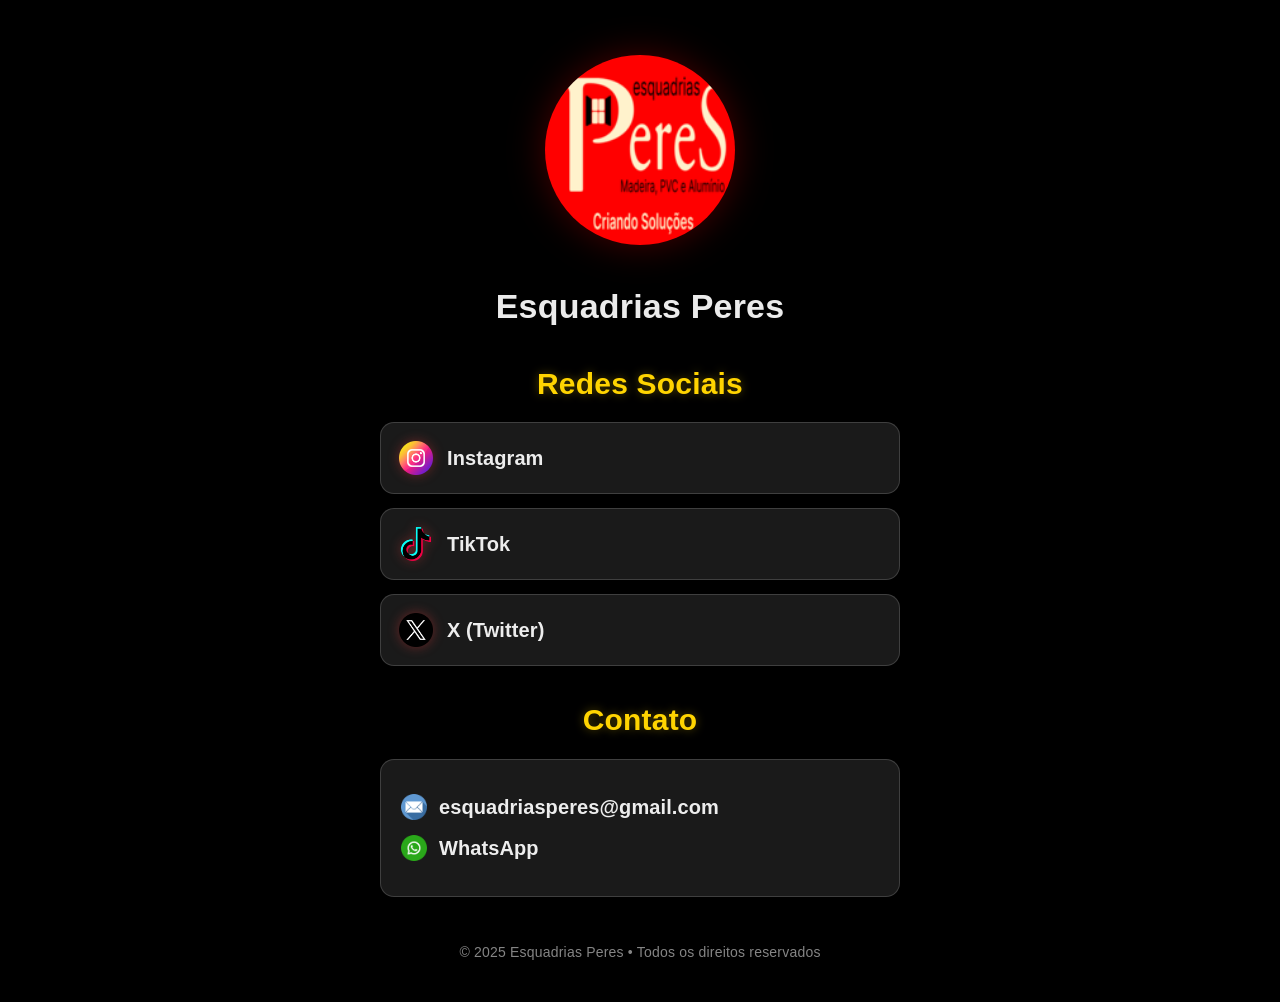
==== commit 067ac7b5: "index.html" ====
--- a/index.html
+++ b/index.html
@@ -13,28 +13,36 @@
   <meta charset="UTF-8" />
   <meta name="viewport" content="width=device-width, initial-scale=1.0" />
   <title>Esquadrias Peres</title>
-
   <link rel="icon" type="image/png" href="web1.png" />
 
   <style>
     :root{
-      --accent: #ff3b3b;      /* brilho vermelho */
+      --accent: #ff3b3b;
       --accent2:#ff8a8a;
-      --title-color:#ffd400;  /* títulos amarelos */
+      --title-color:#ffd400;
       --glass-bg: rgba(255,255,255,0.10);
       --glass-border: rgba(255,255,255,0.22);
       --text-soft: rgba(255,255,255,0.92);
+
+      /* Tipografia padrão do site (exceto títulos e nome) */
+      --font-base: Arial, sans-serif;
+      --font-size-base: 18px;
+      --line-height: 1.35;
     }
 
     * { box-sizing: border-box; }
 
     body{
       margin:0;
-      font-family: Arial, sans-serif;
+      font-family: var(--font-base);
+      font-size: var(--font-size-base);
+      line-height: var(--line-height);
       color:#fff;
+
       display:flex;
       flex-direction:column;
       align-items:center;
+
       min-height:100vh;
       padding:40px 20px;
       overflow-x:hidden;
@@ -51,11 +59,12 @@
       z-index:9999;
       pointer-events:none;
 
-      /* coloque seu PNG aqui */
-      background: url("porta-correr.png") center / cover no-repeat;
+      /* PNG que você vai colocar */
+      background: url("porta.png") center / cover no-repeat;
 
       animation: slideDoor 1.6s cubic-bezier(.2,.9,.2,1) forwards;
       animation-delay: .35s;
+      will-change: transform, opacity;
     }
     @keyframes slideDoor{
       0%   { transform: translateX(0); }
@@ -63,6 +72,8 @@
     }
     @media (prefers-reduced-motion: reduce){
       #sliding-door{ animation:none; opacity:0; visibility:hidden; }
+      .bg-slide{ animation: none; opacity: 1; }
+      .icon-img{ animation: none; }
     }
 
     /* ===================== */
@@ -76,10 +87,12 @@
       background-repeat:no-repeat;
       z-index:-3;
       opacity:0;
+
       animation:
         slideShow 32s infinite,
-        bgZoom 8s ease-in-out infinite;
-      transform: scale(1.02);
+        bgZoom 9s ease-in-out infinite;
+
+      transform: scale(1.04);
       will-change: transform, opacity;
     }
 
@@ -96,7 +109,6 @@
       100% { opacity:0; }
     }
 
-    /* zoom mais visível */
     @keyframes bgZoom{
       0%   { transform: scale(1.06); }
       100% { transform: scale(1.18); }
@@ -119,30 +131,23 @@
       max-width:520px;
     }
 
-    /* LOGO */
+    /* LOGO - mais previsível e “certinha” */
     .logo-wrapper{
-      width:230px;
-      height:230px;
+      width: 220px;
+      height: 220px;
       margin: 0 auto;
-      position:relative;
+      display:grid;
+      place-items:center;
     }
 
     .profile-pic{
-      width: 180px;
-      height: 180px;
+      width: 190px;
+      height: 190px;
       border-radius: 50%;
-      position:absolute;
-      top: 25px;
-      left: 25px;
-
-      /* remove “borda preta” / fundo escuro */
-      background: transparent;
-      padding: 0;
-
       object-fit: contain;
       object-position: center;
-
-      /* brilho vermelho em volta */
+      background: transparent;
+
       animation: glowRed 4.8s ease-in-out infinite;
       filter: drop-shadow(0 0 18px rgba(255, 0, 0, 0.28));
     }
@@ -166,36 +171,46 @@
       }
     }
 
+    /* NOME DA EMPRESA (mantém estilo próprio) */
     .profile-name{
       text-align:center;
       font-size: 34px;
       font-weight: 800;
       letter-spacing: 0.2px;
-      margin: 28px 0 18px;
+      margin: 24px 0 18px;
       color: var(--text-soft);
       text-shadow: 0 2px 18px rgba(0,0,0,0.45);
     }
 
+    /* TÍTULOS (mantém estilo próprio) */
     h2{
       text-align:center;
       font-size: 30px;
       color: var(--title-color);
       margin: 34px 0 18px;
       text-shadow: 0 0 10px rgba(255,212,0,0.35);
-    }
-
-    /* CARDS MAIS LIMPOS */
+      letter-spacing: 0.2px;
+    }
+
+    /* CARDS */
     .link-card{
       background: rgba(255,255,255,0.10);
-      padding: 20px 18px;
+      padding: 18px 18px;
       border-radius: 14px;
       margin: 14px 0;
+
       display:flex;
       align-items:center;
-      gap: 16px;
-      font-size: 22px;
+      gap: 14px;
+
+      /* padrão tipográfico do site (não é título nem nome) */
+      font-size: 20px;
+      font-weight: 600;
+      letter-spacing: 0.1px;
+
       text-decoration:none;
       color: var(--text-soft);
+
       border: 1px solid rgba(255,255,255,0.16);
       transition: transform .22s ease, box-shadow .22s ease, border-color .22s ease, background .22s ease;
     }
@@ -209,10 +224,12 @@
         0 0 28px rgba(255, 59, 59, 0.16);
     }
 
-    /* ÍCONES: animação mais tranquila */
+    /* ÍCONES */
     .icon-img{
-      width: 36px;
-      height: 36px;
+      width: 34px;
+      height: 34px;
+      flex: 0 0 auto;
+
       filter: drop-shadow(0 0 6px rgba(255, 59, 59, 0.35));
       animation: iconFloat 3.6s ease-in-out infinite;
       transform-origin: center;
@@ -227,23 +244,28 @@
     /* CONTATO */
     .contato-box{
       margin-top: 18px;
-      padding: 22px;
+      padding: 20px;
       border-radius: 14px;
       background: rgba(255,255,255,0.10);
       border: 1px solid rgba(255,255,255,0.16);
-      font-size: 22px;
+
+      /* padrão tipográfico */
+      font-size: 20px;
+      font-weight: 600;
+      letter-spacing: 0.1px;
     }
 
     .contato-item{
       display:flex;
       align-items:center;
-      gap: 14px;
+      gap: 12px;
       margin: 14px 0;
       color: var(--text-soft);
     }
 
-    /* sem animação no contato para ficar limpo */
     .contato-item img{
+      width: 26px;
+      height: 26px;
       filter: none !important;
       animation: none !important;
     }
@@ -251,18 +273,25 @@
     footer{
       margin-top: 46px;
       opacity: 0.65;
-      font-size: 16px;
+      font-size: 14px;
       text-align:center;
       color: rgba(255,255,255,0.8);
+      letter-spacing: 0.2px;
     }
 
     /* Mobile */
     @media (max-width: 420px){
+      body{ padding: 34px 16px; }
+
+      .logo-wrapper{ width: 200px; height: 200px; }
+      .profile-pic{ width: 170px; height: 170px; }
+
       .profile-name{ font-size: 30px; }
       h2{ font-size: 28px; }
-      .link-card{ font-size: 20px; padding: 18px 16px; }
-      .contato-box{ font-size: 20px; }
-      .icon-img{ width: 34px; height: 34px; }
+
+      .link-card{ font-size: 18px; padding: 16px 14px; }
+      .contato-box{ font-size: 18px; }
+      .icon-img{ width: 32px; height: 32px; }
     }
   </style>
 </head>
@@ -304,10 +333,10 @@
 
     <div class="contato-box">
       <div class="contato-item">
-        <img src="email.png" width="28" alt="Email"> esquadriasperes@gmail.com
+        <img src="email.png" alt="Email"> esquadriasperes@gmail.com
       </div>
       <div class="contato-item">
-        <img src="whatsapp.png" width="28" alt="WhatsApp"> WhatsApp
+        <img src="whatsapp.png" alt="WhatsApp"> WhatsApp
       </div>
     </div>
   </div>
@@ -321,8 +350,9 @@
       const door = document.getElementById("sliding-door");
       if (!door) return;
 
-      // remove após terminar a animação + um respiro
-      setTimeout(() => door.remove(), 2400);
+      // Remove após a animação terminar (1.6s) + delay (0.35s) + respiro
+      const totalMs = 1600 + 350 + 300;
+      setTimeout(() => door.remove(), totalMs);
     });
   </script>
 </body>
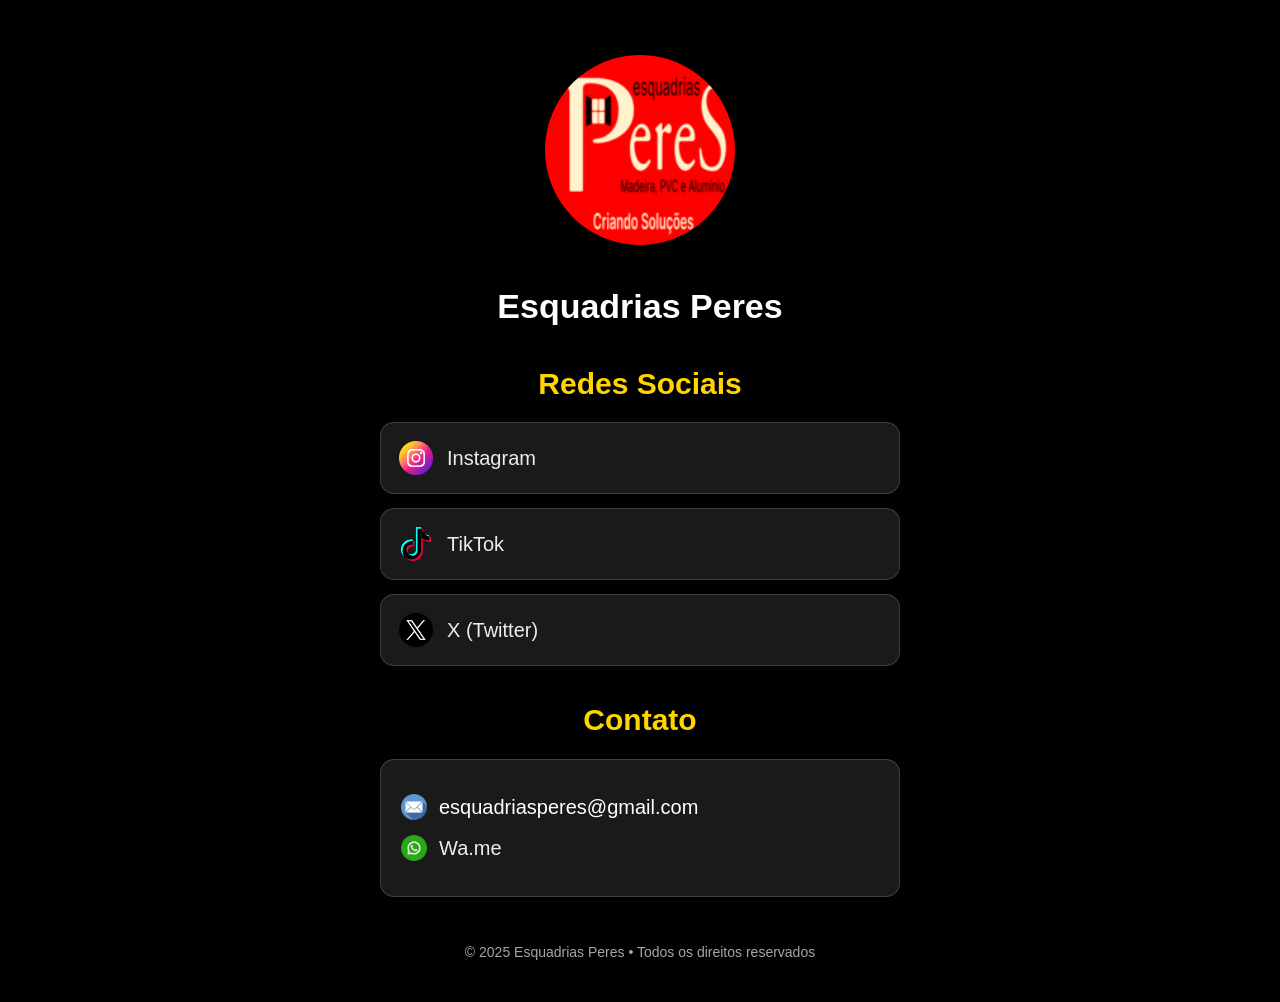
==== commit cd895413: "index.html" ====
--- a/index.html
+++ b/index.html
@@ -17,290 +17,191 @@
 
   <style>
     :root{
-      --accent: #ff3b3b;
-      --accent2:#ff8a8a;
+      --accent:#ff3b3b;
       --title-color:#ffd400;
-      --glass-bg: rgba(255,255,255,0.10);
-      --glass-border: rgba(255,255,255,0.22);
-      --text-soft: rgba(255,255,255,0.92);
-
-      /* Tipografia padrão do site (exceto títulos e nome) */
+      --text-soft:rgba(255,255,255,0.92);
       --font-base: Arial, sans-serif;
-      --font-size-base: 18px;
-      --line-height: 1.35;
-    }
-
-    * { box-sizing: border-box; }
+    }
+
+    *{ box-sizing:border-box; }
 
     body{
       margin:0;
-      font-family: var(--font-base);
-      font-size: var(--font-size-base);
-      line-height: var(--line-height);
+      font-family:var(--font-base);
+      font-size:18px;
+      line-height:1.35;
       color:#fff;
-
       display:flex;
       flex-direction:column;
       align-items:center;
-
       min-height:100vh;
       padding:40px 20px;
+      background:#000;
       overflow-x:hidden;
-      background:#000;
-      position:relative;
-    }
-
-    /* ===================== */
-    /* PORTA DE CORRER (INTRO) */
-    /* ===================== */
+    }
+
+    /* PORTA */
     #sliding-door{
       position:fixed;
       inset:0;
       z-index:9999;
       pointer-events:none;
-
-      /* PNG que você vai colocar */
-      background: url("porta.png") center / cover no-repeat;
-
+      background:url("porta.png") center/cover no-repeat;
       animation: slideDoor 1.6s cubic-bezier(.2,.9,.2,1) forwards;
-      animation-delay: .35s;
-      will-change: transform, opacity;
+      animation-delay:.35s;
     }
     @keyframes slideDoor{
-      0%   { transform: translateX(0); }
-      100% { transform: translateX(-112%); }
-    }
-    @media (prefers-reduced-motion: reduce){
-      #sliding-door{ animation:none; opacity:0; visibility:hidden; }
-      .bg-slide{ animation: none; opacity: 1; }
-      .icon-img{ animation: none; }
-    }
-
-    /* ===================== */
-    /* FUNDO: SLIDES + ZOOM (KEN BURNS) */
-    /* ===================== */
+      from{ transform:translateX(0); }
+      to{ transform:translateX(-112%); }
+    }
+
+    /* FUNDO */
     .bg-slide{
       position:fixed;
       inset:0;
       background-size:cover;
       background-position:center;
-      background-repeat:no-repeat;
+      opacity:0;
       z-index:-3;
-      opacity:0;
-
-      animation:
-        slideShow 32s infinite,
-        bgZoom 9s ease-in-out infinite;
-
-      transform: scale(1.04);
-      will-change: transform, opacity;
-    }
-
-    .bg1{ background-image:url("fundo1.png"); animation-delay:0s, 0s; }
-    .bg2{ background-image:url("fundo2.png"); animation-delay:8s, 0s; }
-    .bg3{ background-image:url("fundo3.png"); animation-delay:16s, 0s; }
-    .bg4{ background-image:url("fundo4.png"); animation-delay:24s, 0s; }
+      animation: slideShow 32s infinite, bgZoom 9s ease-in-out infinite;
+    }
+    .bg1{ background-image:url("fundo1.png"); animation-delay:0s,0s;}
+    .bg2{ background-image:url("fundo2.png"); animation-delay:8s,0s;}
+    .bg3{ background-image:url("fundo3.png"); animation-delay:16s,0s;}
+    .bg4{ background-image:url("fundo4.png"); animation-delay:24s,0s;}
 
     @keyframes slideShow{
-      0%   { opacity:0; }
-      10%  { opacity:1; }
-      25%  { opacity:1; }
-      35%  { opacity:0; }
-      100% { opacity:0; }
-    }
-
+      0%{opacity:0;}
+      10%,25%{opacity:1;}
+      35%,100%{opacity:0;}
+    }
     @keyframes bgZoom{
-      0%   { transform: scale(1.06); }
-      100% { transform: scale(1.18); }
+      from{transform:scale(1.06);}
+      to{transform:scale(1.18);}
     }
 
     .bg-glass{
       position:fixed;
       inset:0;
+      background:rgba(0,0,0,.46);
+      backdrop-filter:blur(14px);
       z-index:-2;
-      background: rgba(0,0,0,0.46);
-      backdrop-filter: blur(14px);
-      -webkit-backdrop-filter: blur(14px);
-    }
-
-    /* ===================== */
-    /* CONTEÚDO */
-    /* ===================== */
+    }
+
     .container{
       width:100%;
       max-width:520px;
     }
 
-    /* LOGO - mais previsível e “certinha” */
+    /* LOGO */
     .logo-wrapper{
-      width: 220px;
-      height: 220px;
-      margin: 0 auto;
+      width:220px;
+      height:220px;
+      margin:0 auto;
       display:grid;
       place-items:center;
     }
-
     .profile-pic{
-      width: 190px;
-      height: 190px;
-      border-radius: 50%;
-      object-fit: contain;
-      object-position: center;
-      background: transparent;
-
+      width:190px;
+      height:190px;
+      border-radius:50%;
+      object-fit:contain;
       animation: glowRed 4.8s ease-in-out infinite;
-      filter: drop-shadow(0 0 18px rgba(255, 0, 0, 0.28));
-    }
-
+    }
     @keyframes glowRed{
-      0%{
-        box-shadow:
-          0 0 18px rgba(255,0,0,0.35),
-          0 0 34px rgba(255,0,0,0.18);
-      }
-      50%{
-        box-shadow:
-          0 0 26px rgba(255,0,0,0.60),
-          0 0 60px rgba(255,0,0,0.28),
-          0 0 110px rgba(255,0,0,0.14);
-      }
-      100%{
-        box-shadow:
-          0 0 18px rgba(255,0,0,0.35),
-          0 0 34px rgba(255,0,0,0.18);
-      }
-    }
-
-    /* NOME DA EMPRESA (mantém estilo próprio) */
+      0%,100%{ box-shadow:0 0 18px rgba(255,0,0,.35); }
+      50%{ box-shadow:0 0 50px rgba(255,0,0,.6); }
+    }
+
+    /* NOME */
     .profile-name{
       text-align:center;
-      font-size: 34px;
-      font-weight: 800;
-      letter-spacing: 0.2px;
-      margin: 24px 0 18px;
-      color: var(--text-soft);
-      text-shadow: 0 2px 18px rgba(0,0,0,0.45);
-    }
-
-    /* TÍTULOS (mantém estilo próprio) */
+      font-size:34px;
+      font-weight:800;
+      margin:24px 0 18px;
+    }
+
+    /* TÍTULOS */
     h2{
       text-align:center;
-      font-size: 30px;
-      color: var(--title-color);
-      margin: 34px 0 18px;
-      text-shadow: 0 0 10px rgba(255,212,0,0.35);
-      letter-spacing: 0.2px;
-    }
-
-    /* CARDS */
+      font-size:30px;
+      color:var(--title-color);
+      margin:34px 0 18px;
+    }
+
+    /* BOTÕES */
     .link-card{
-      background: rgba(255,255,255,0.10);
-      padding: 18px 18px;
-      border-radius: 14px;
-      margin: 14px 0;
-
+      background:rgba(255,255,255,.1);
+      padding:18px;
+      border-radius:14px;
+      margin:14px 0;
       display:flex;
       align-items:center;
-      gap: 14px;
-
-      /* padrão tipográfico do site (não é título nem nome) */
-      font-size: 20px;
-      font-weight: 600;
-      letter-spacing: 0.1px;
-
+      gap:14px;
+      font-size:20px;
+      font-weight:400;
       text-decoration:none;
-      color: var(--text-soft);
-
-      border: 1px solid rgba(255,255,255,0.16);
-      transition: transform .22s ease, box-shadow .22s ease, border-color .22s ease, background .22s ease;
-    }
-
+      color:var(--text-soft);
+      border:1px solid rgba(255,255,255,.16);
+      transition:.22s;
+    }
     .link-card:hover{
-      transform: translateY(-3px);
-      border-color: rgba(255,255,255,0.22);
-      background: rgba(255,255,255,0.13);
-      box-shadow:
-        0 0 14px rgba(255, 59, 59, 0.22),
-        0 0 28px rgba(255, 59, 59, 0.16);
-    }
-
-    /* ÍCONES */
+      transform:translateY(-3px);
+      background:rgba(255,255,255,.13);
+      box-shadow:0 0 18px rgba(255,59,59,.25);
+    }
+
     .icon-img{
-      width: 34px;
-      height: 34px;
-      flex: 0 0 auto;
-
-      filter: drop-shadow(0 0 6px rgba(255, 59, 59, 0.35));
-      animation: iconFloat 3.6s ease-in-out infinite;
-      transform-origin: center;
-    }
-
-    @keyframes iconFloat{
-      0%   { transform: translateY(0) scale(1); opacity: 0.96; }
-      50%  { transform: translateY(-3px) scale(1.03); opacity: 1; }
-      100% { transform: translateY(0) scale(1); opacity: 0.96; }
+      width:34px;
+      height:34px;
     }
 
     /* CONTATO */
     .contato-box{
-      margin-top: 18px;
-      padding: 20px;
-      border-radius: 14px;
-      background: rgba(255,255,255,0.10);
-      border: 1px solid rgba(255,255,255,0.16);
-
-      /* padrão tipográfico */
-      font-size: 20px;
-      font-weight: 600;
-      letter-spacing: 0.1px;
-    }
-
+      margin-top:18px;
+      padding:20px;
+      border-radius:14px;
+      background:rgba(255,255,255,.1);
+      border:1px solid rgba(255,255,255,.16);
+      font-size:20px;
+    }
     .contato-item{
       display:flex;
       align-items:center;
-      gap: 12px;
-      margin: 14px 0;
-      color: var(--text-soft);
-    }
-
+      gap:12px;
+      margin:14px 0;
+    }
     .contato-item img{
-      width: 26px;
-      height: 26px;
-      filter: none !important;
-      animation: none !important;
+      width:26px;
+    }
+
+    .wa-link{
+      color:var(--text-soft);
+      text-decoration:none;
+      font-weight:400;
+    }
+    .wa-link:hover{
+      text-decoration:underline;
     }
 
     footer{
-      margin-top: 46px;
-      opacity: 0.65;
-      font-size: 14px;
+      margin-top:46px;
+      font-size:14px;
+      opacity:.65;
       text-align:center;
-      color: rgba(255,255,255,0.8);
-      letter-spacing: 0.2px;
-    }
-
-    /* Mobile */
-    @media (max-width: 420px){
-      body{ padding: 34px 16px; }
-
-      .logo-wrapper{ width: 200px; height: 200px; }
-      .profile-pic{ width: 170px; height: 170px; }
-
-      .profile-name{ font-size: 30px; }
-      h2{ font-size: 28px; }
-
-      .link-card{ font-size: 18px; padding: 16px 14px; }
-      .contato-box{ font-size: 18px; }
-      .icon-img{ width: 32px; height: 32px; }
+    }
+
+    @media (max-width:420px){
+      .profile-name{font-size:30px;}
+      h2{font-size:28px;}
+      .link-card,.contato-box{font-size:18px;}
     }
   </style>
 </head>
 
 <body>
-  <!-- PORTA DE CORRER -->
-  <div id="sliding-door" aria-hidden="true"></div>
-
-  <!-- SLIDES -->
+  <div id="sliding-door"></div>
+
   <div class="bg-slide bg1"></div>
   <div class="bg-slide bg2"></div>
   <div class="bg-slide bg3"></div>
@@ -308,7 +209,6 @@
   <div class="bg-glass"></div>
 
   <div class="container">
-    <!-- LOGO -->
     <div class="logo-wrapper">
       <img src="PeresLogo.png" class="profile-pic" alt="Logo Esquadrias Peres">
     </div>
@@ -317,26 +217,27 @@
 
     <h2>Redes Sociais</h2>
 
-    <a href="https://www.instagram.com/humornacompra/" class="link-card" target="_blank" rel="noopener">
-      <img src="instagram.png" class="icon-img" alt="Instagram"> Instagram
+    <a href="https://www.instagram.com/humornacompra/" class="link-card" target="_blank">
+      <img src="instagram.png" class="icon-img"> Instagram
     </a>
 
-    <a href="https://www.tiktok.com/@humornacompra" class="link-card" target="_blank" rel="noopener">
-      <img src="tiktok.png" class="icon-img" alt="TikTok"> TikTok
+    <a href="https://www.tiktok.com/@humornacompra" class="link-card" target="_blank">
+      <img src="tiktok.png" class="icon-img"> TikTok
     </a>
 
-    <a href="https://x.com/humornacompra" class="link-card" target="_blank" rel="noopener">
-      <img src="x.png" class="icon-img" alt="X"> X (Twitter)
+    <a href="https://x.com/humornacompra" class="link-card" target="_blank">
+      <img src="x.png" class="icon-img"> X (Twitter)
     </a>
 
     <h2>Contato</h2>
 
     <div class="contato-box">
       <div class="contato-item">
-        <img src="email.png" alt="Email"> esquadriasperes@gmail.com
+        <img src="email.png"> esquadriasperes@gmail.com
       </div>
       <div class="contato-item">
-        <img src="whatsapp.png" alt="WhatsApp"> WhatsApp
+        <img src="whatsapp.png">
+        <a href="https://wa.me/5599999999999" target="_blank" class="wa-link">Wa.me</a>
       </div>
     </div>
   </div>
@@ -346,13 +247,9 @@
   </footer>
 
   <script>
-    window.addEventListener("load", () => {
-      const door = document.getElementById("sliding-door");
-      if (!door) return;
-
-      // Remove após a animação terminar (1.6s) + delay (0.35s) + respiro
-      const totalMs = 1600 + 350 + 300;
-      setTimeout(() => door.remove(), totalMs);
+    window.addEventListener("load",()=>{
+      const door=document.getElementById("sliding-door");
+      setTimeout(()=>door.remove(),2300);
     });
   </script>
 </body>
